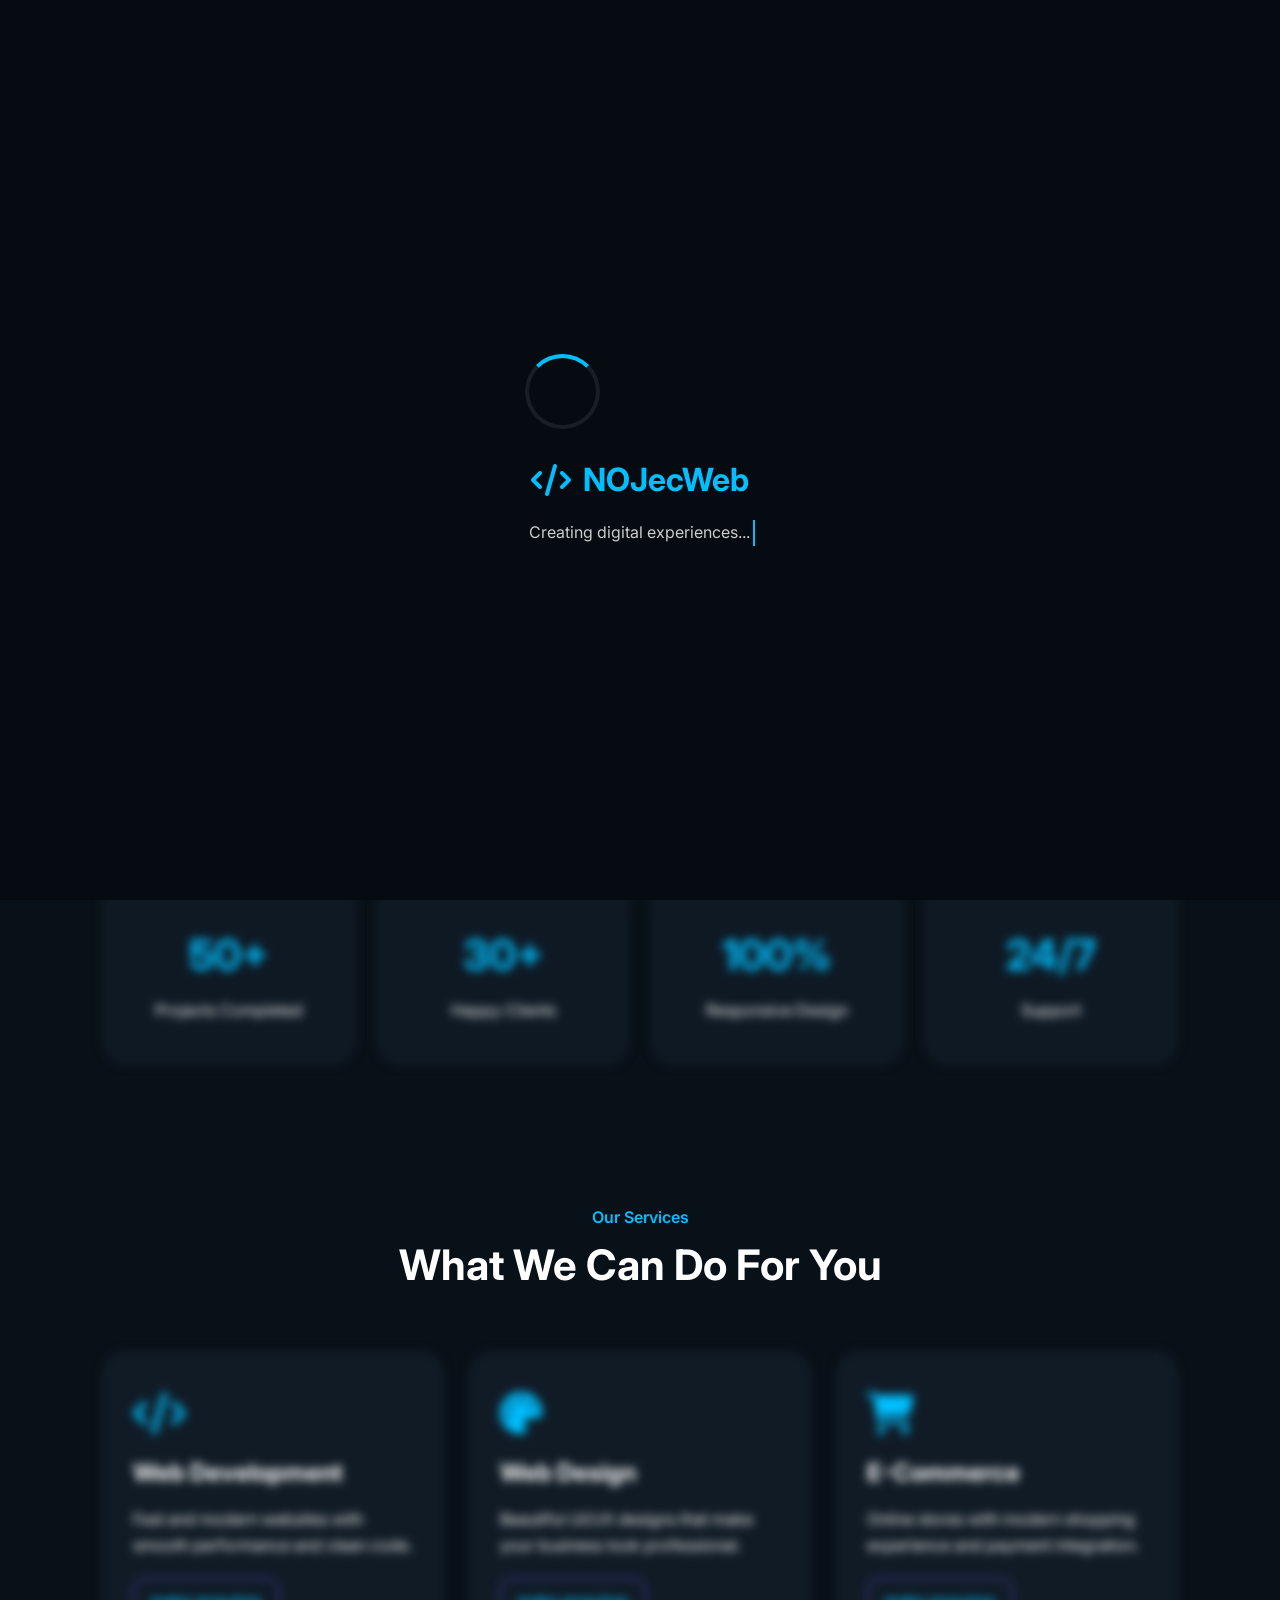
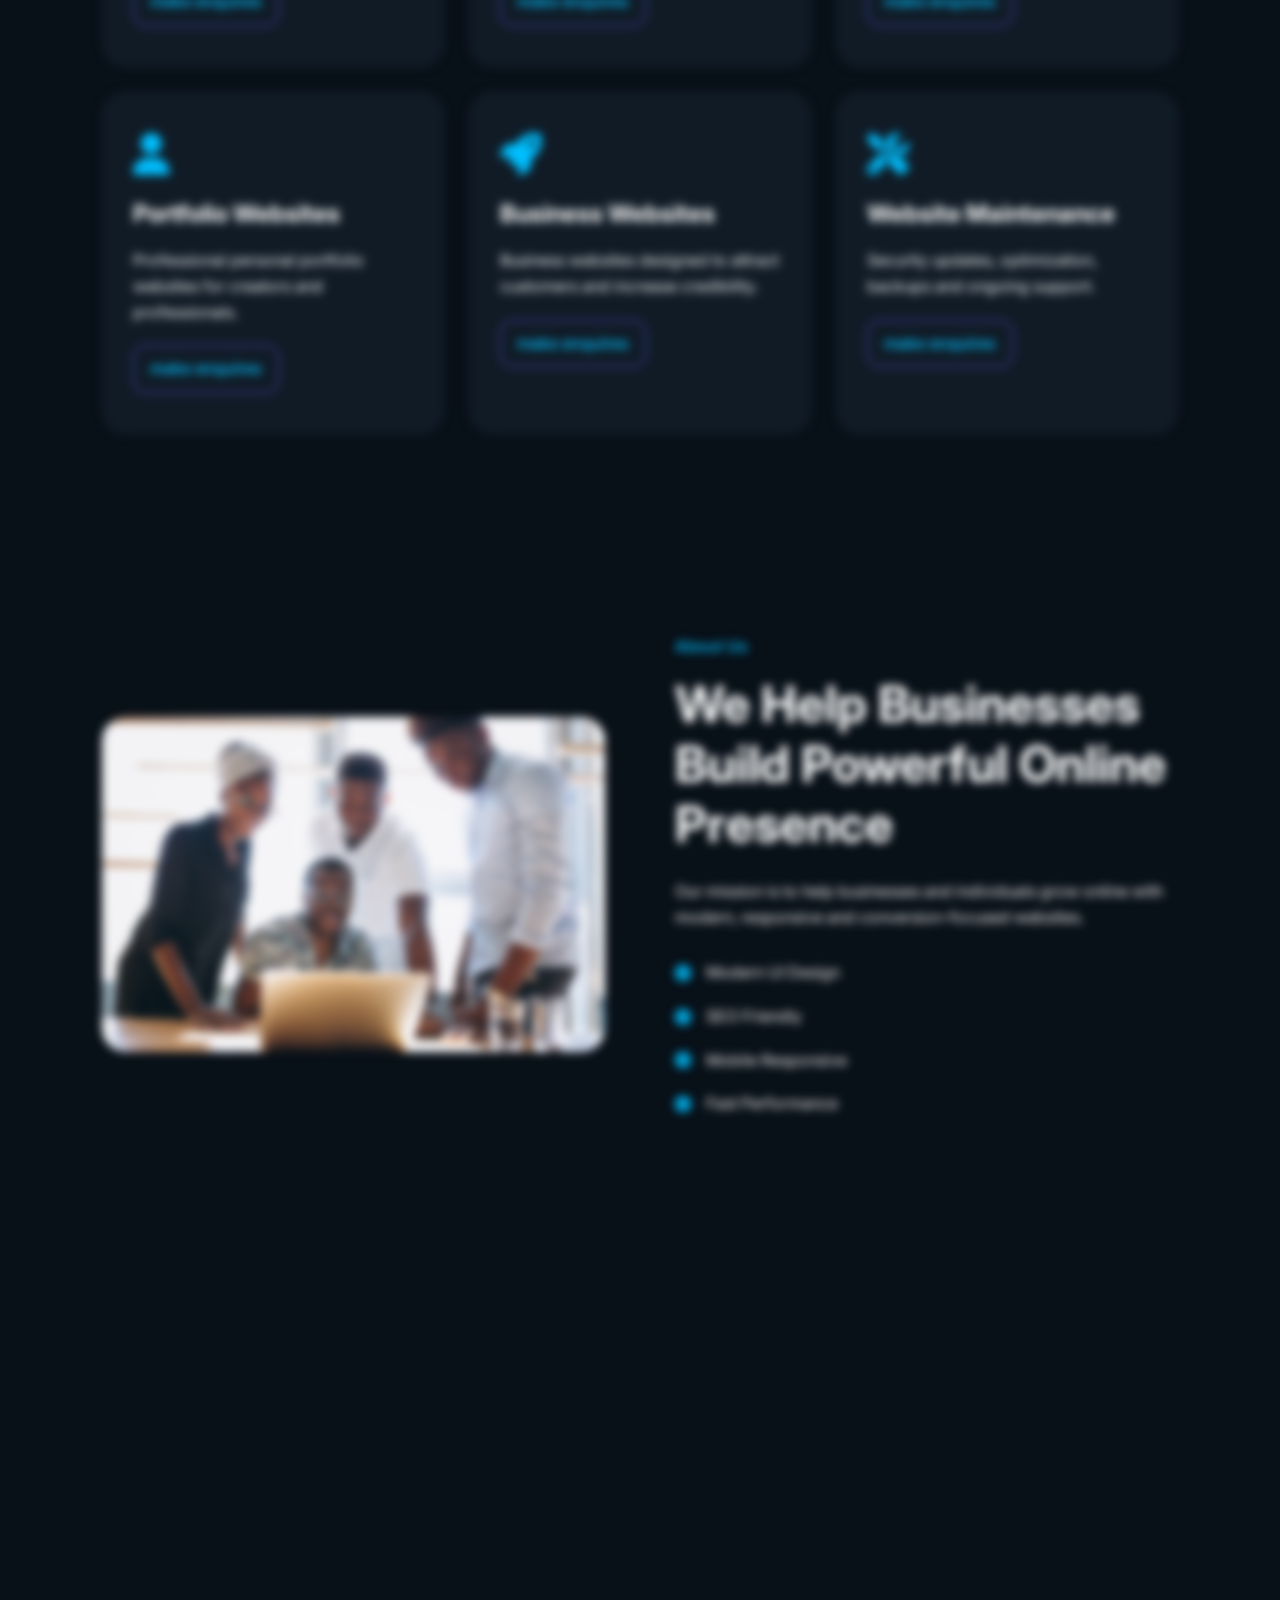
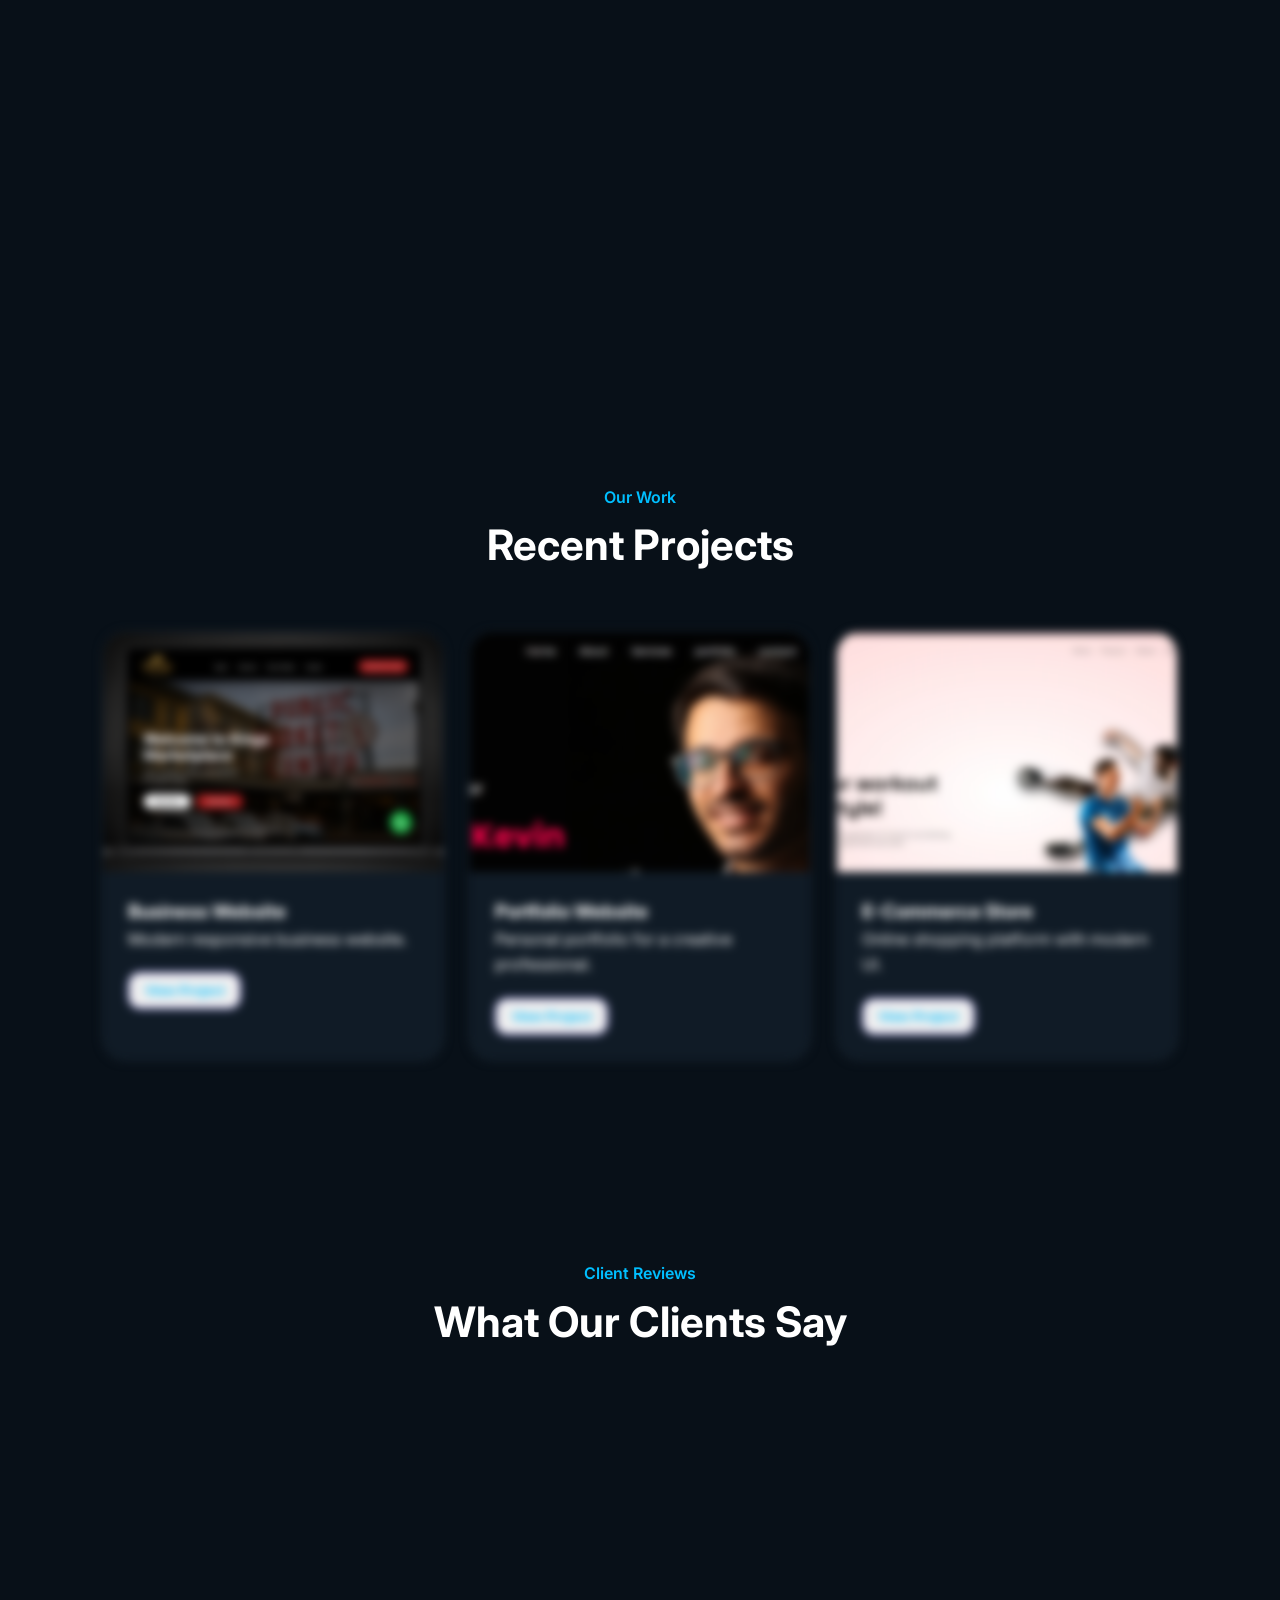
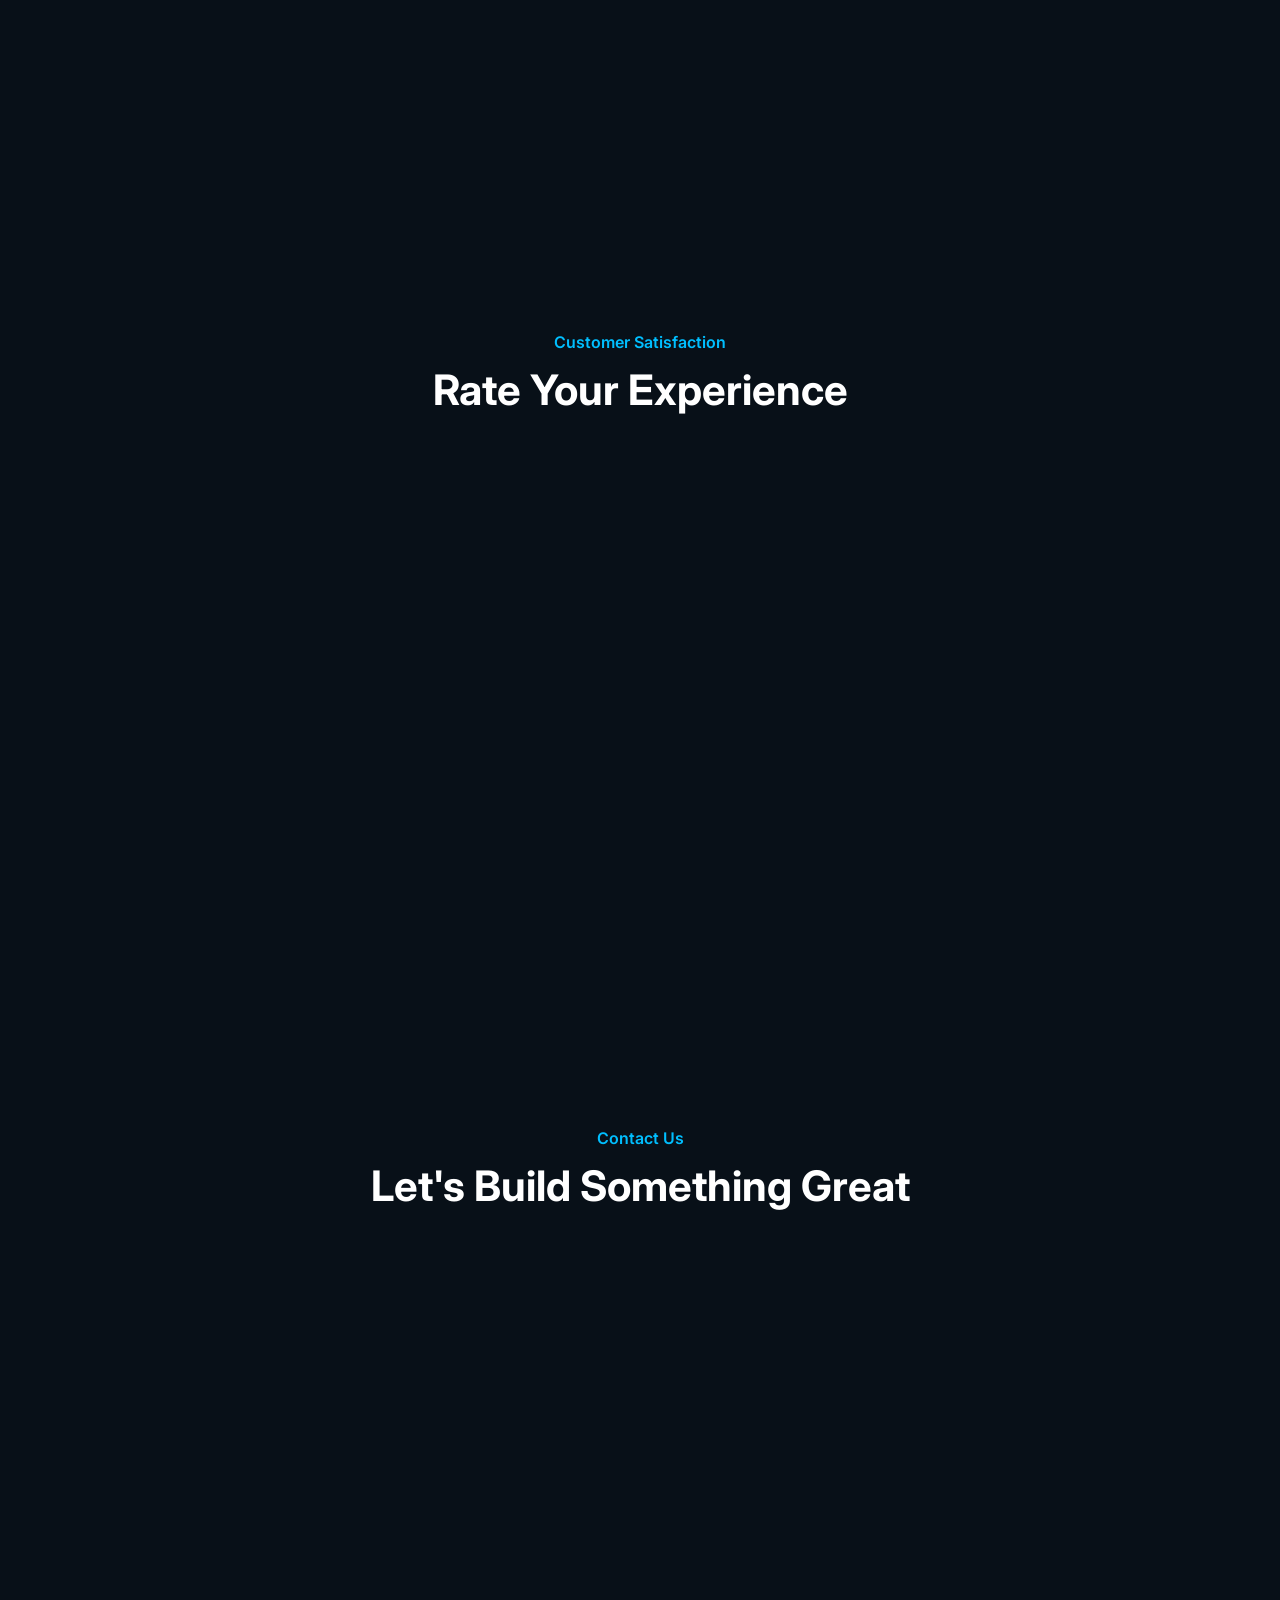
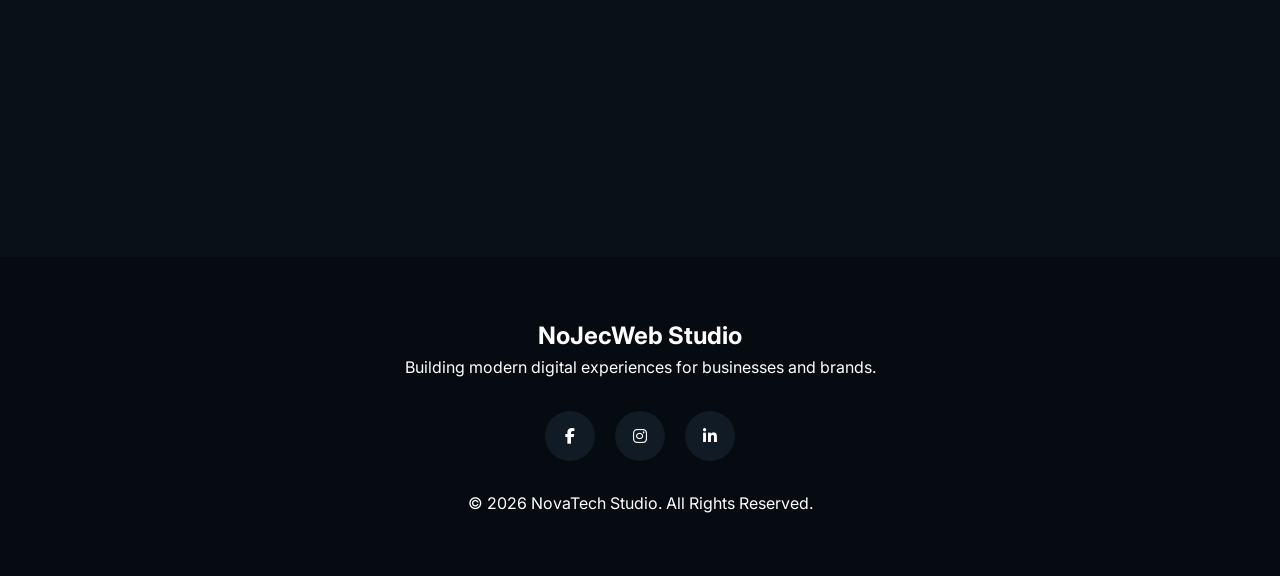
==== index.html @ f1199fd4 "Initial portfolio website" ====
<!DOCTYPE html>
<html lang="en">

<head>
  <meta charset="UTF-8" />
  <meta name="viewport" content="width=device-width, initial-scale=1.0" />

  <title>NojecWeb Studio</title>

  <!-- Google Font -->
  <link rel="preconnect" href="https://fonts.googleapis.com">

  <link href="https://fonts.googleapis.com/css2?family=Inter:wght@300;400;500;600;700;800&display=swap"
    rel="stylesheet">

  <!-- Font Awesome -->
  <link rel="stylesheet" href="https://cdnjs.cloudflare.com/ajax/libs/font-awesome/6.5.2/css/all.min.css" />

  <link rel="stylesheet" href="style.css" />
</head>

<body>
  <div class="cursor-glow"></div>

  <!-- ================= LOADING SCREEN ================= -->
  <!-- ================= LOADING SCREEN ================= -->

  <div id="preloader">

    <div class="loader-content">

      <div class="spinner"></div>

      <h2 class="loader-logo">
        <i class="fa-solid fa-code"></i>
        NOJecWeb
      </h2>

      <p class="typing-text">
        Creating digital experiences...
      </p>

    </div>

  </div>

  <!-- ================= NAVBAR ================= -->

  <header class="header">

    <nav class="navbar">

      <div class="logo">
        NOJec<span>Web</span>
      </div>

      <ul class="nav-links" id="navLinks">

        <li><a href="#home">Home</a></li>

        <li><a href="#services">Services</a></li>

        <li><a href="#about">About</a></li>

        <li><a href="#projects">Projects</a></li>

        <li><a href="#contact">Contact</a></li>

      </ul>

      <div class="menu-btn" id="menuBtn">
        <i class="fa-solid fa-bars"></i>
      </div>

    </nav>

  </header>

  <!-- ================= HERO ================= -->

  <section class="hero" id="home">

    <div class="hero-content">

      <div class="hero-text">

        <p class="small-text">
          Modern Web Development Agency
        </p>

        <h1>
          We Build Modern Websites
          That Grow Businesses
        </h1>

        <p class="hero-description">

          We create professional websites for
          businesses, startups, brands and individuals
          that want to stand out online and convert
          visitors into paying clients.

        </p>

        <div class="hero-buttons">

          <a href="#projects" class="btn primary-btn">

            View Projects

          </a>

          <a href="#contact" class="btn secondary-btn">

            Get Started

          </a>

        </div>

      </div>

    </div>

    <!-- Glow Effects -->

    <div class="glow glow1"></div>

    <div class="glow glow2"></div>

  </section>

  <!-- ================= STATS ================= -->
  <!-- ================= STATS ================= -->

  <section class="stats">

    <div class="stat-card">

      <h2 class="counter" data-target="50">
        0
      </h2>

      <p>Projects Completed</p>

    </div>

    <div class="stat-card">

      <h2 class="counter" data-target="30">
        0
      </h2>

      <p>Happy Clients</p>

    </div>

    <div class="stat-card">

      <h2 class="counter" data-target="100">
        0
      </h2>

      <p>Responsive Design</p>

    </div>

    <div class="stat-card">

      <h2 class="counter" data-target="24">
        0
      </h2>

      <p>Support</p>

    </div>

  </section>

  <!-- ================= SERVICES ================= -->

  <section class="services section" id="services">

    <div class="section-title">

      <p>Our Services</p>

      <h2>
        What We Can Do For You
      </h2>

    </div>

    <div class="services-grid">

      <div class="service-card">

        <i class="fa-solid fa-code"></i>

        <h3>Web Development</h3>

        <p>
          Fast and modern websites with
          smooth performance and clean code.
        </p>
        <a href="https://wa.me/2349033035249" class="project-btn" target="_blank">
          make enquires
        </a>

      </div>

      <div class="service-card">

        <i class="fa-solid fa-palette"></i>

        <h3>Web Design</h3>

        <p>
          Beautiful UI/UX designs that make
          your business look professional.
        </p>

        <a href="https://wa.me/2349033035249" class="project-btn" target="_blank">
          make enquires
        </a>

      </div>

      <div class="service-card">

        <i class="fa-solid fa-cart-shopping"></i>

        <h3>E-Commerce</h3>

        <p>
          Online stores with modern shopping
          experience and payment integration.
        </p>
        <a href="https://wa.me/2349033035249" class="project-btn" target="_blank">
          make enquires
        </a>

      </div>

      <div class="service-card">

        <i class="fa-solid fa-user"></i>

        <h3>Portfolio Websites</h3>

        <p>
          Professional personal portfolio websites
          for creators and professionals.
        </p>

        <a href="https://wa.me/2349033035249" class="project-btn" target="_blank">
          make enquires
        </a>

      </div>

      <div class="service-card">

        <i class="fa-solid fa-rocket"></i>

        <h3>Business Websites</h3>

        <p>
          Business websites designed to attract
          customers and increase credibility.
        </p>

        <a href="https://wa.me/2349033035249" class="project-btn" target="_blank">
          make enquires
        </a>

      </div>

      <div class="service-card">

        <i class="fa-solid fa-screwdriver-wrench"></i>

        <h3>Website Maintenance</h3>

        <p>
          Security updates, optimization,
          backups and ongoing support.
        </p>

        <a href="https://wa.me/2349033035249" class="project-btn" target="_blank">
          make enquires
        </a>

      </div>

    </div>

  </section>

  <!-- ================= ABOUT ================= -->

  <section class="about section" id="about">

    <div class="about-image">

      <img src="images/about.jpg">

    </div>

    <div class="about-content">

      <p class="section-subtitle">
        About Us
      </p>

      <h2>
        We Help Businesses Build
        Powerful Online Presence
      </h2>

      <p>

        Our mission is to help businesses and
        individuals grow online with modern,
        responsive and conversion-focused websites.

      </p>

      <div class="about-features">

        <div class="feature">

          <i class="fa-solid fa-circle-check"></i>

          <span>Modern UI Design</span>

        </div>

        <div class="feature">

          <i class="fa-solid fa-circle-check"></i>

          <span>SEO Friendly</span>

        </div>

        <div class="feature">

          <i class="fa-solid fa-circle-check"></i>

          <span>Mobile Responsive</span>

        </div>

        <div class="feature">

          <i class="fa-solid fa-circle-check"></i>

          <span>Fast Performance</span>

        </div>

      </div>

    </div>

  </section>

  <!-- ================= CEO SECTION ================= -->

  <section class="ceo section">

    <div class="ceo-container">

      <div class="ceo-image">

        <img src="images/ceo.png">

      </div>

      <div class="ceo-content">

        <p class="section-subtitle">
          Meet The CEO
        </p>

        <h2>
          The Vision Behind NoJecWeb
        </h2>

        <p class="ceo-text">

          At NoJecWeb, our mission is to help businesses,
          startups and personal brands build strong digital
          presence through modern and high-performing websites.

        </p>

        <p class="ceo-text">

          Our CEO believes that every business deserves
          a professional online presence that builds trust,
          attracts clients and creates long-term growth.

        </p>

        <div class="ceo-info">

          <h3>Henry Chinonso</h3>

          <span>
            Founder & CEO of NoJecWeb
          </span>

        </div>

      </div>

    </div>

  </section>

  <!-- ================= PROJECTS ================= -->

  <section class="projects section" id="projects">

    <div class="section-title">

      <p>Our Work</p>

      <h2>Recent Projects</h2>

    </div>

    <div class="projects-grid">

      <div class="project-card">

        <img src="images/business.png">

        <div class="project-content">

          <h3>Business Website</h3>

          <p>
            Modern responsive business website.
          </p>

          <button class="project-btn" data-title="Business Website" data-image="images/business.png"
            data-description="A modern responsive business website designed to increase online visibility and convert visitors into customers."
            data-tech="HTML, CSS, JavaScript">
            View Project
          </button>

        </div>

      </div>

      <div class="project-card">

        <img src="images/portfolio.jpeg">

        <div class="project-content">

          <h3>Portfolio Website</h3>

          <p>
            Personal portfolio for a creative professional.
          </p>

          <button class="project-btn" data-title="Portfolio Website"
            data-image="https://images.unsplash.com/photo-1559028012-481c04fa702d?q=80&w=1200&auto=format&fit=crop"
            data-description="A modern personal portfolio website created for professionals and creatives to showcase their work beautifully."
            data-tech="HTML, CSS, Responsive Design">
            View Project
          </button>

        </div>

      </div>

      <div class="project-card">

        <img src="images/eccomerce.png">

        <div class="project-content">

          <h3>E-Commerce Store</h3>

          <p>
            Online shopping platform with modern UI.
          </p>

          <button class="project-btn" data-title="E-Commerce Store" data-image="images/eccomerce2.png"
            data-description="A sleek e-commerce shopping platform with modern UI and smooth customer experience."
            data-tech="HTML, CSS, JavaScript">
            View Project
          </button>

        </div>

      </div>

    </div>

  </section>


  <!-- ================= TESTIMONIALS ================= -->

  <section class="testimonials section">

    <div class="section-title">

      <p>Client Reviews</p>

      <h2>
        What Our Clients Say
      </h2>

    </div>

    <div class="testimonials-grid">

      <!-- TESTIMONIAL 1 -->

      <div class="testimonial-card">

        <div class="stars">

          <i class="fa-solid fa-star"></i>
          <i class="fa-solid fa-star"></i>
          <i class="fa-solid fa-star"></i>
          <i class="fa-solid fa-star"></i>
          <i class="fa-solid fa-star"></i>

        </div>

        <p class="testimonial-text">

          JeckoWeb completely transformed our business
          online presence. The website looks modern,
          professional and helped us attract more clients.

        </p>

        <div class="testimonial-user">

          <img src="images/sarah.jpg">

          <div>

            <h4>Sarah mbah</h4>

            <span>Business Owner</span>

          </div>

        </div>

      </div>

      <!-- TESTIMONIAL 2 -->

      <div class="testimonial-card">

        <div class="stars">

          <i class="fa-solid fa-star"></i>
          <i class="fa-solid fa-star"></i>
          <i class="fa-solid fa-star"></i>
          <i class="fa-solid fa-star"></i>
          <i class="fa-solid fa-star"></i>

        </div>

        <p class="testimonial-text">

          Their attention to detail and professionalism
          was outstanding. The website exceeded our expectations.

        </p>

        <div class="testimonial-user">

          <img src="images/micheal.png">

          <div>

            <h4>Michael David</h4>

            <span>Startup Founder</span>

          </div>

        </div>

      </div>

      <!-- TESTIMONIAL 3 -->

      <div class="testimonial-card">

        <div class="stars">

          <i class="fa-solid fa-star"></i>
          <i class="fa-solid fa-star"></i>
          <i class="fa-solid fa-star"></i>
          <i class="fa-solid fa-star"></i>
          <i class="fa-solid fa-star"></i>

        </div>

        <p class="testimonial-text">

          Fast delivery, clean design and smooth user experience.
          I highly recommend Novatect for modern website projects.

        </p>

        <div class="testimonial-user">

          <img src="images/chioma.png">

          <div>

            <h4>Chioma ofor</h4>

            <span>Creative Director</span>

          </div>

        </div>

      </div>

    </div>

  </section>



  <!-- ================= RATE US ================= -->

  <section class="rate-us section">

    <div class="section-title">

      <p>Customer Satisfaction</p>

      <h2>Rate Your Experience</h2>

    </div>

    <div class="rate-container">

      <div class="rate-card">

        <h3>
          How Was Your Experience With NoJecWeb?
        </h3>

        <p>
          Your feedback helps us improve and deliver
          even better digital experiences.
        </p>

        <div class="stars-rating">

          <i class="fa-solid fa-star"></i>
          <i class="fa-solid fa-star"></i>
          <i class="fa-solid fa-star"></i>
          <i class="fa-solid fa-star"></i>
          <i class="fa-solid fa-star"></i>

        </div>

        <textarea placeholder="Leave your feedback..." rows="5"></textarea>

        <button class="btn primary-btn submit-rating">
          Submit Review
        </button>

      </div>

    </div>

  </section>

  <!-- ================= CONTACT ================= -->

  <section class="contact section" id="contact">

    <div class="section-title">

      <p>Contact Us</p>

      <h2>
        Let's Build Something Great
      </h2>

    </div>

    <div class="contact-container">

      <div class="contact-info">

        <h3>Get In Touch</h3>

        <p>

          Ready to grow your business online?
          Contact us today and let's discuss your project.

        </p>

        <div class="info-box">

          <i class="fa-solid fa-envelope"></i>

          <span>youremail@gmail.com</span>

        </div>

        <div class="info-box">

          <i class="fa-solid fa-phone"></i>

          <span>+234 9033 03 5249</span>

        </div>

      </div>

      <form id="contactForm" class="contact-form" action="https://formspree.io/f/xgoqyvpd" method="POST">

        <input type="text" name="name" placeholder="Your Name" required>

        <input type="email" name="email" placeholder="Email Address" required>

        <input type="text" name="business" placeholder="Business Name">

        <textarea rows="6" name="message" placeholder="Tell us about your project" required></textarea>

        <button type="submit" class="btn primary-btn">
          Send Message
        </button>

      </form>

    </div>

  </section>

  <!-- ================= FOOTER ================= -->

  <footer class="footer">

    <h2>NoJecWeb Studio</h2>

    <p>
      Building modern digital experiences
      for businesses and brands.
    </p>

    <div class="socials">

      <a href="#">
        <i class="fa-brands fa-facebook-f"></i>
      </a>

      <a href="#">
        <i class="fa-brands fa-instagram"></i>
      </a>

      <a href="#">
        <i class="fa-brands fa-linkedin-in"></i>
      </a>

    </div>

    <p class="copyright">

      © 2026 NoJecWeb Studio.
      All Rights Reserved.

    </p>

  </footer>

  <!-- ================= WHATSAPP ================= -->

  <a href="https://wa.me/2349033035249" class="whatsapp-float" target="_blank">

    <i class="fa-brands fa-whatsapp"></i>

  </a>


  <!-- ================= PROJECT MODAL ================= -->

  <div class="project-modal" id="projectModal">

    <div class="modal-content">

      <span class="close-modal" id="closeModal">
        &times;
      </span>

      <img src="" alt="" id="modalImage">

      <div class="modal-text">

        <h2 id="modalTitle"></h2>

        <p id="modalDescription"></p>

        <div class="modal-tech">

          <strong>Technologies:</strong>

          <span id="modalTech"></span>

        </div>

        <a href="#contact" class="btn primary-btn">
          Start Similar Project
        </a>

      </div>

    </div>

  </div>
  <script src="script.js"></script>

  <script src="https://cdn.emailjs.com/dist/email.min.js"></script>
  <script>
    (function () {
      emailjs.init("YOUR_PUBLIC_KEY");
    })();
  </script>

</body>

</html>
---- style.css ----
/* ================= GLOBAL ================= */

* {
  margin: 0;
  padding: 0;
  box-sizing: border-box;
}

html {
  scroll-behavior: smooth;
}

body {
  font-family: 'Inter', sans-serif;
  background: #081018;
  color: white;
  line-height: 1.6;
  overflow-x: hidden;
}

img {
  width: 100%;
  display: block;
}

a {
  text-decoration: none;
}

.section {
  padding: 100px 8%;
}

.section-title {
  text-align: center;
  margin-bottom: 60px;
}

.section-title p {
  color: #00bfff;
  margin-bottom: 10px;
  font-weight: 600;
}

.section-title h2 {
  font-size: 42px;
  line-height: 1.2;
}

/* ================= NAVBAR ================= */

.header {
  position: fixed;
  width: 100%;
  top: 0;
  left: 0;
  z-index: 1000;

  backdrop-filter: blur(14px);

  background: rgba(0, 0, 0, 0.2);

  border-bottom:
    1px solid rgba(255, 255, 255, 0.05);

  transition: 0.4s ease;
}

.navbar {
  display: flex;
  justify-content: space-between;
  align-items: center;
  padding: 20px 8%;
}

.logo {
  font-size: 30px;
  font-weight: 800;
}

.logo span {
  color: #00bfff;
}

.nav-links {
  display: flex;
  gap: 35px;
  list-style: none;
}

.nav-links a {
  color: white;
  transition: 0.3s;
  font-weight: 500;
}

.nav-links a:hover,
.nav-links a.active {
  color: #00bfff;
}

.menu-btn {
  display: none;
  font-size: 24px;
  cursor: pointer;
}

/* ================= HERO ================= */

.hero {
  min-height: 100vh;
  display: flex;
  align-items: center;
  position: relative;
  overflow: hidden;
  padding: 120px 8%;

  background:
    linear-gradient(rgba(0, 0, 0, 0.75),
      rgba(0, 0, 0, 0.85)),

    url("https://images.unsplash.com/photo-1518770660439-4636190af475?q=80&w=1974&auto=format&fit=crop");

  background-size: cover;
  background-position: center;
  background-repeat: no-repeat;
}

.hero-content {
  max-width: 750px;
  position: relative;
  z-index: 5;
}

.small-text {
  color: #00bfff;
  margin-bottom: 20px;
  font-weight: 600;
  letter-spacing: 1px;
}

.hero-text h1 {
  font-size: 72px;
  line-height: 1.05;
  margin-bottom: 25px;
  font-weight: 800;

  background:
    linear-gradient(to right,
      #ffffff,
      #00bfff);

  -webkit-background-clip: text;
  -webkit-text-fill-color: transparent;
}

.hero-description {
  color: #d5d5d5;
  margin-bottom: 35px;
  font-size: 18px;
  max-width: 650px;
}

.hero-buttons {
  display: flex;
  gap: 20px;
  flex-wrap: wrap;
}

.btn {
  padding: 16px 34px;
  border-radius: 50px;
  font-weight: 600;
  transition: 0.4s;
  display: inline-block;
}

.primary-btn {
  background: #00bfff;
  color: white;
}

.primary-btn:hover {
  transform: translateY(-5px);

  box-shadow:
    0 15px 35px rgba(0, 191, 255, 0.3);
}

.secondary-btn {
  border:
    1px solid rgba(255, 255, 255, 0.2);

  color: white;

  backdrop-filter: blur(10px);
}

.secondary-btn:hover {
  background: #00bfff;
  border-color: #00bfff;
}

/* ================= GLOW EFFECTS ================= */

.glow {
  position: absolute;
  border-radius: 50%;
  filter: blur(100px);
}

.glow1 {
  width: 300px;
  height: 300px;
  background: #00bfff;
  top: -100px;
  right: -100px;
  opacity: 0.25;
}

.glow2 {
  width: 250px;
  height: 250px;
  background: #6a5cff;
  bottom: -100px;
  left: -50px;
  opacity: 0.2;
}

/* ================= STATS ================= */

.stats {
  display: grid;
  grid-template-columns: repeat(4, 1fr);
  gap: 20px;
  padding: 40px 8%;
  margin-top: -60px;
  position: relative;
  z-index: 10;
}

.stat-card {
  background: rgba(16, 27, 38, 0.9);

  backdrop-filter: blur(10px);

  padding: 40px;

  border-radius: 24px;

  text-align: center;

  border:
    1px solid rgba(255, 255, 255, 0.05);

  transition: 0.4s;
}

.stat-card:hover {
  transform: translateY(-10px);
}

.stat-card h2 {
  color: #00bfff;
  font-size: 42px;
  margin-bottom: 10px;
}

/* ================= SERVICES ================= */

.services-grid {
  display: grid;
  grid-template-columns:
    repeat(auto-fit, minmax(260px, 1fr));

  gap: 25px;
}

.service-card {
  background: #101b26;

  padding: 40px 30px;

  border-radius: 24px;

  transition: 0.4s;

  border:
    1px solid rgba(255, 255, 255, 0.05);
}

.service-card:hover {
  transform: translateY(-10px);

  border-color: #00bfff;

  box-shadow:
    0 10px 40px rgba(0, 191, 255, 0.15);
}

.service-card i {
  font-size: 42px;
  color: #00bfff;
  margin-bottom: 20px;
}

.service-card h3 {
  margin-bottom: 15px;
  font-size: 24px;
}

/* ================= ABOUT ================= */

.about {
  display: grid;
  grid-template-columns: 1fr 1fr;
  gap: 70px;
  align-items: center;
}

.about-image img {
  border-radius: 24px;
}

.section-subtitle {
  color: #00bfff;
  margin-bottom: 15px;
  font-weight: 600;
}

.about-content h2 {
  font-size: 50px;
  line-height: 1.2;
  margin-bottom: 25px;
}

.about-features {
  margin-top: 30px;
}

.feature {
  display: flex;
  align-items: center;
  gap: 15px;
  margin-bottom: 18px;
}

.feature i {
  color: #00bfff;
}

/* ================= CEO SECTION ================= */

.ceo-container {
  display: grid;
  grid-template-columns: 1fr 1fr;
  gap: 70px;
  align-items: center;
}

.ceo-image img {
  border-radius: 30px;
  height: 550px;
  object-fit: cover;

  border:
    1px solid rgba(255, 255, 255, 0.08);
}

.ceo-content h2 {
  font-size: 50px;
  line-height: 1.2;
  margin-bottom: 25px;
}

.ceo-text {
  color: #cfcfcf;
  margin-bottom: 20px;
  font-size: 17px;
}

.ceo-info {
  margin-top: 35px;
}

.ceo-info h3 {
  font-size: 28px;
  margin-bottom: 8px;
}

.ceo-info span {
  color: #00bfff;
  font-weight: 600;
}

/* ================= PROJECTS ================= */

.projects-grid {
  display: grid;
  grid-template-columns:
    repeat(auto-fit, minmax(320px, 1fr));

  gap: 25px;
}

.project-card {
  background: #101b26;

  border-radius: 24px;

  overflow: hidden;

  transition: 0.4s;

  border:
    1px solid rgba(255, 255, 255, 0.05);
}

.project-card:hover {
  transform: translateY(-10px);
}

.project-card img {
  height: 240px;
  object-fit: cover;
  transition: 0.5s;
}

.project-card:hover img {
  transform: scale(1.05);
}

.project-content {
  padding: 25px;
}

.project-btn {
  display: inline-block;
  margin-top: 20px;

  color: #00bfff;
  font-weight: 600;

  border-radius: 12px;

  border: 1px solid #6a5cff;

  padding: 10px 16px;
}

/* ================= TESTIMONIALS ================= */

.testimonials-grid {
  display: grid;
  grid-template-columns:
    repeat(auto-fit, minmax(320px, 1fr));

  gap: 25px;
}

.testimonial-card {
  background: #101b26;

  padding: 35px;

  border-radius: 24px;

  border:
    1px solid rgba(255, 255, 255, 0.05);

  transition: 0.4s;
}

.testimonial-card:hover {
  transform: translateY(-10px);

  border-color: #00bfff;

  box-shadow:
    0 15px 40px rgba(0, 191, 255, 0.12);
}

.stars {
  color: #FFD700;
  margin-bottom: 20px;
}

.testimonial-text {
  color: #d5d5d5;
  margin-bottom: 30px;
  line-height: 1.8;
}

.testimonial-user {
  display: flex;
  align-items: center;
  gap: 15px;
}

.testimonial-user img {
  width: 60px;
  height: 60px;
  border-radius: 50%;
  object-fit: cover;
}

.testimonial-user span {
  color: #00bfff;
  font-size: 14px;
}

/* ================= CONTACT ================= */

.contact-container {
  display: grid;
  grid-template-columns: 1fr 1fr;
  gap: 40px;
}

.contact-info,
.contact-form {
  background: #101b26;

  padding: 40px;

  border-radius: 24px;

  border:
    1px solid rgba(255, 255, 255, 0.05);
}

.info-box {
  display: flex;
  gap: 15px;
  margin-top: 25px;
}

.info-box i {
  color: #00bfff;
}

.contact-form {
  display: flex;
  flex-direction: column;
  gap: 20px;
}

.contact-form input,
.contact-form textarea {
  padding: 16px;

  border: none;

  border-radius: 12px;

  background: #1a2733;

  color: white;

  font-family: 'Inter', sans-serif;
}

.contact-form input:focus,
.contact-form textarea:focus {
  outline: 1px solid #00bfff;
}

/* ================= RATE US ================= */

.rate-container {
  display: flex;
  justify-content: center;
}

.rate-card {
  width: 100%;
  max-width: 700px;

  background: #101b26;

  padding: 50px;

  border-radius: 24px;

  text-align: center;

  border:
    1px solid rgba(255, 255, 255, 0.05);

  transition: 0.4s;
}

.rate-card:hover {
  transform: translateY(-8px);

  border-color: #00bfff;

  box-shadow:
    0 15px 40px rgba(0, 191, 255, 0.1);
}

.stars-rating {
  display: flex;
  justify-content: center;
  gap: 12px;
  margin: 30px 0;
}

.stars-rating i {
  font-size: 34px;
  color: #444;
  cursor: pointer;
  transition: 0.3s;
}

.stars-rating i.active {
  color: #FFD700;
  transform: scale(1.15);
}

.rate-card textarea {
  width: 100%;
  background: #1a2733;
  border: none;
  border-radius: 14px;
  padding: 20px;
  color: white;
  margin-bottom: 25px;
  resize: none;
}

/* ================= PROJECT PAGE ================= */

.project-hero {
  padding: 180px 8% 100px;
  text-align: center;

  background:
    linear-gradient(rgba(0, 0, 0, 0.8),
      rgba(0, 0, 0, 0.92)),

    url("https://images.unsplash.com/photo-1498050108023-c5249f4df085?q=80&w=1974&auto=format&fit=crop");

  background-size: cover;
  background-position: center;
}

.project-hero h1 {
  font-size: 68px;
  margin-bottom: 20px;
  line-height: 1.1;

  background:
    linear-gradient(to right,
      #ffffff,
      #00bfff);

  -webkit-background-clip: text;
  -webkit-text-fill-color: transparent;
}

.project-hero p {
  color: #ccc;
  max-width: 850px;
  margin: 0 auto;
  font-size: 19px;
  line-height: 1.8;
}

.project-grid {
  display: grid;
  grid-template-columns: 1.1fr 0.9fr;
  gap: 70px;
  align-items: center;
}

.project-image img {
  border-radius: 24px;
  height: 500px;
  object-fit: cover;
}

.project-info h2 {
  font-size: 42px;
  margin-bottom: 20px;
}

.project-info p {
  color: #cfcfcf;
  margin-bottom: 20px;
  line-height: 1.8;
}

.project-info ul {
  margin: 25px 0;
  padding-left: 20px;
  color: #ccc;
}

.project-info ul li {
  margin-bottom: 14px;
  font-size: 17px;
}

.project-cta {
  margin-top: 80px;

  padding: 60px;

  background: #101b26;

  border-radius: 24px;

  text-align: center;
}

.project-cta h2 {
  margin-bottom: 15px;
  font-size: 36px;
}

.project-cta p {
  color: #bbb;
  margin-bottom: 30px;
}

/* ================= FOOTER ================= */

.footer {
  text-align: center;
  padding: 60px 8%;
  background: #050b10;
}

.socials {
  display: flex;
  justify-content: center;
  gap: 20px;
  margin: 30px 0;
}

.socials a {
  width: 50px;
  height: 50px;
  border-radius: 50%;

  background: #101b26;

  display: flex;
  justify-content: center;
  align-items: center;

  color: white;

  transition: 0.3s;
}

.socials a:hover {
  background: #00bfff;
  transform: translateY(-5px);
}

/* ================= WHATSAPP ================= */

.whatsapp-float {
  position: fixed;
  bottom: 20px;
  right: 20px;

  width: 65px;
  height: 65px;

  background: #25D366;

  border-radius: 50%;

  display: flex;
  justify-content: center;
  align-items: center;

  color: white;

  font-size: 32px;

  z-index: 1000;

  animation: pulse 2s infinite;
}

/* ================= PRELOADER ================= */

#preloader {
  position: fixed;
  top: 0;
  left: 0;

  width: 100%;
  height: 100vh;

  background: #050b10;

  display: flex;
  justify-content: center;
  align-items: center;

  z-index: 9999;
}

.loader-content {
  text-align: center;
}

.loader-logo {
  font-size: 32px;
  margin-top: 25px;
  color: #00bfff;
  display: flex;
  align-items: center;
  justify-content: center;
  gap: 12px;
}

.typing-text {
  margin-top: 15px;
  color: #ccc;
  overflow: hidden;
  white-space: nowrap;
  border-right: 2px solid #00bfff;
  width: 0;

  animation:
    typing 3s steps(30, end) forwards,
    blinkCursor 0.8s infinite;
}

.spinner {
  width: 75px;
  height: 75px;

  border: 4px solid rgba(255, 255, 255, 0.08);
  border-top: 4px solid #00bfff;

  border-radius: 50%;

  animation: spin 1s linear infinite;
}

#preloader.fade-out {
  opacity: 0;
  visibility: hidden;
  transition: 0.8s ease;
}

/* ================= ANIMATIONS ================= */

.hidden {
  opacity: 0;
  filter: blur(5px);
  transform: translateY(40px);
  transition: all 1s;
}

.show {
  opacity: 1;
  filter: blur(0);
  transform: translateY(0);
}

@keyframes spin {
  100% {
    transform: rotate(360deg);
  }
}

@keyframes typing {
  from {
    width: 0;
  }

  to {
    width: 230px;
  }
}

@keyframes blinkCursor {
  50% {
    border-color: transparent;
  }
}

@keyframes pulse {

  0% {
    box-shadow: 0 0 0 0 rgba(37, 211, 102, 0.7);
  }

  70% {
    box-shadow: 0 0 0 20px rgba(37, 211, 102, 0);
  }

  100% {
    box-shadow: 0 0 0 0 rgba(37, 211, 102, 0);
  }

}

/* ================= RESPONSIVE ================= */

@media(max-width:1100px) {

  .project-grid,
  .about,
  .contact-container,
  .ceo-container {
    grid-template-columns: 1fr;
  }

}

@media(max-width:992px) {

  .hero-text h1 {
    font-size: 58px;
  }

  .stats {
    grid-template-columns: repeat(2, 1fr);
  }

}

@media(max-width:768px) {

  .menu-btn {
    display: block;
    z-index: 1001;
  }

  .nav-links {
    position: fixed;
    top: 0;
    right: -100%;

    width: 280px;
    height: 100vh;

    background: #081018;

    flex-direction: column;
    justify-content: center;
    align-items: center;

    gap: 35px;

    transition: 0.5s ease;

    z-index: 1000;
  }

  .nav-links.active {
    right: 0;
  }

  .nav-links a {
    font-size: 20px;
  }

  .hero-text h1 {
    font-size: 44px;
  }

  .hero-description {
    font-size: 16px;
  }

  .section-title h2 {
    font-size: 34px;
  }

  .about-content h2,
  .ceo-content h2,
  .project-info h2 {
    font-size: 38px;
  }

  .stats {
    grid-template-columns: 1fr;
  }

  .project-hero {
    padding: 140px 8% 70px;
  }

  .project-hero h1 {
    font-size: 42px;
  }

  .project-hero p {
    font-size: 16px;
  }

  .project-image img {
    height: 300px;
  }

  .ceo-image img {
    height: 420px;
  }

  .rate-card {
    padding: 35px 25px;
  }

}


/* ================= PROJECT MODAL ================= */

.project-modal{
  position:fixed;
  top:0;
  left:0;

  width:100%;
  height:100vh;

  background:rgba(0,0,0,0.8);

  display:flex;
  justify-content:center;
  align-items:center;

  opacity:0;
  visibility:hidden;

  transition:0.4s ease;

  z-index:9999;

  padding:20px;
}

.project-modal.active{
  opacity:1;
  visibility:visible;
}

.modal-content{
  width:100%;
  max-width:950px;

  background:#101b26;

  border-radius:24px;

  overflow:hidden;

  position:relative;

  animation:modalPop 0.4s ease;

  display:grid;
  grid-template-columns:1fr 1fr;
}

.modal-content img{
  width:100%;
  height:100%;
  object-fit:cover;
}

.modal-text{
  padding:40px;
}

.modal-text h2{
  font-size:40px;
  margin-bottom:20px;
}

.modal-text p{
  color:#ccc;
  line-height:1.8;
  margin-bottom:25px;
}

.modal-tech{
  margin-bottom:35px;
  color:#00bfff;
}

.close-modal{
  position:absolute;
  top:20px;
  right:25px;

  font-size:40px;

  cursor:pointer;

  color:white;

  z-index:10;
}

/* ================= MODAL ANIMATION ================= */

@keyframes modalPop{

  from{
    transform:scale(0.8);
    opacity:0;
  }

  to{
    transform:scale(1);
    opacity:1;
  }

}

/* ================= RESPONSIVE ================= */

@media(max-width:768px){

  .modal-content{
    grid-template-columns:1fr;
  }

  .modal-content img{
    height:250px;
  }

  .modal-text{
    padding:30px;
  }

  .modal-text h2{
    font-size:32px;
  }

}


/* ================= CUSTOM CURSOR ================= */

.cursor-glow{
  position:fixed;

  width:250px;
  height:250px;

  border-radius:50%;

  background:
  radial-gradient(
    circle,
    rgba(0,191,255,0.18) 0%,
    rgba(0,191,255,0.08) 40%,
    transparent 70%
  );

  pointer-events:none;

  transform:
  translate(-50%,-50%);

  z-index:0;

  transition:
  transform 0.08s linear;

  mix-blend-mode:screen;
}

/* OPTIONAL */

body{
  cursor:default;
}



.service-card:hover,
.project-card:hover,
.stat-card:hover,
.testimonial-card:hover{

  transform:
  translateY(-10px)
  scale(1.02);

}
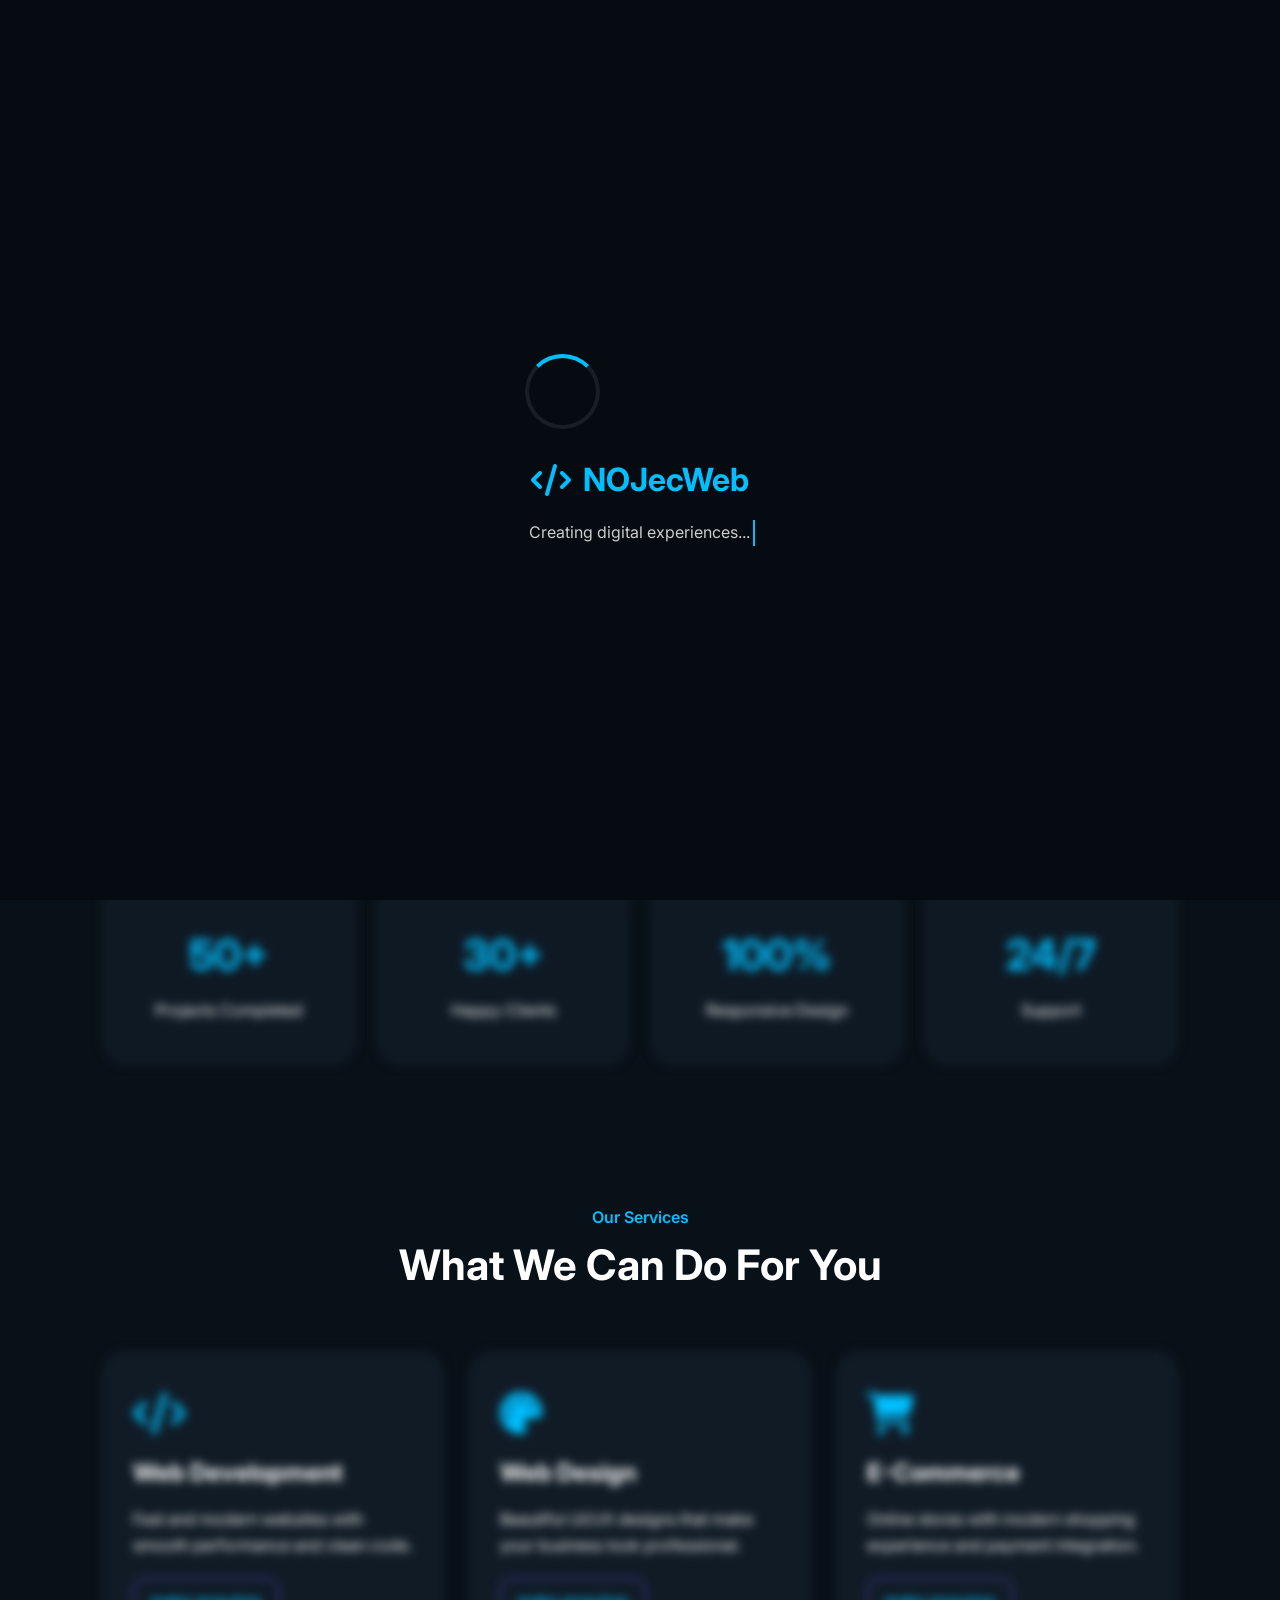
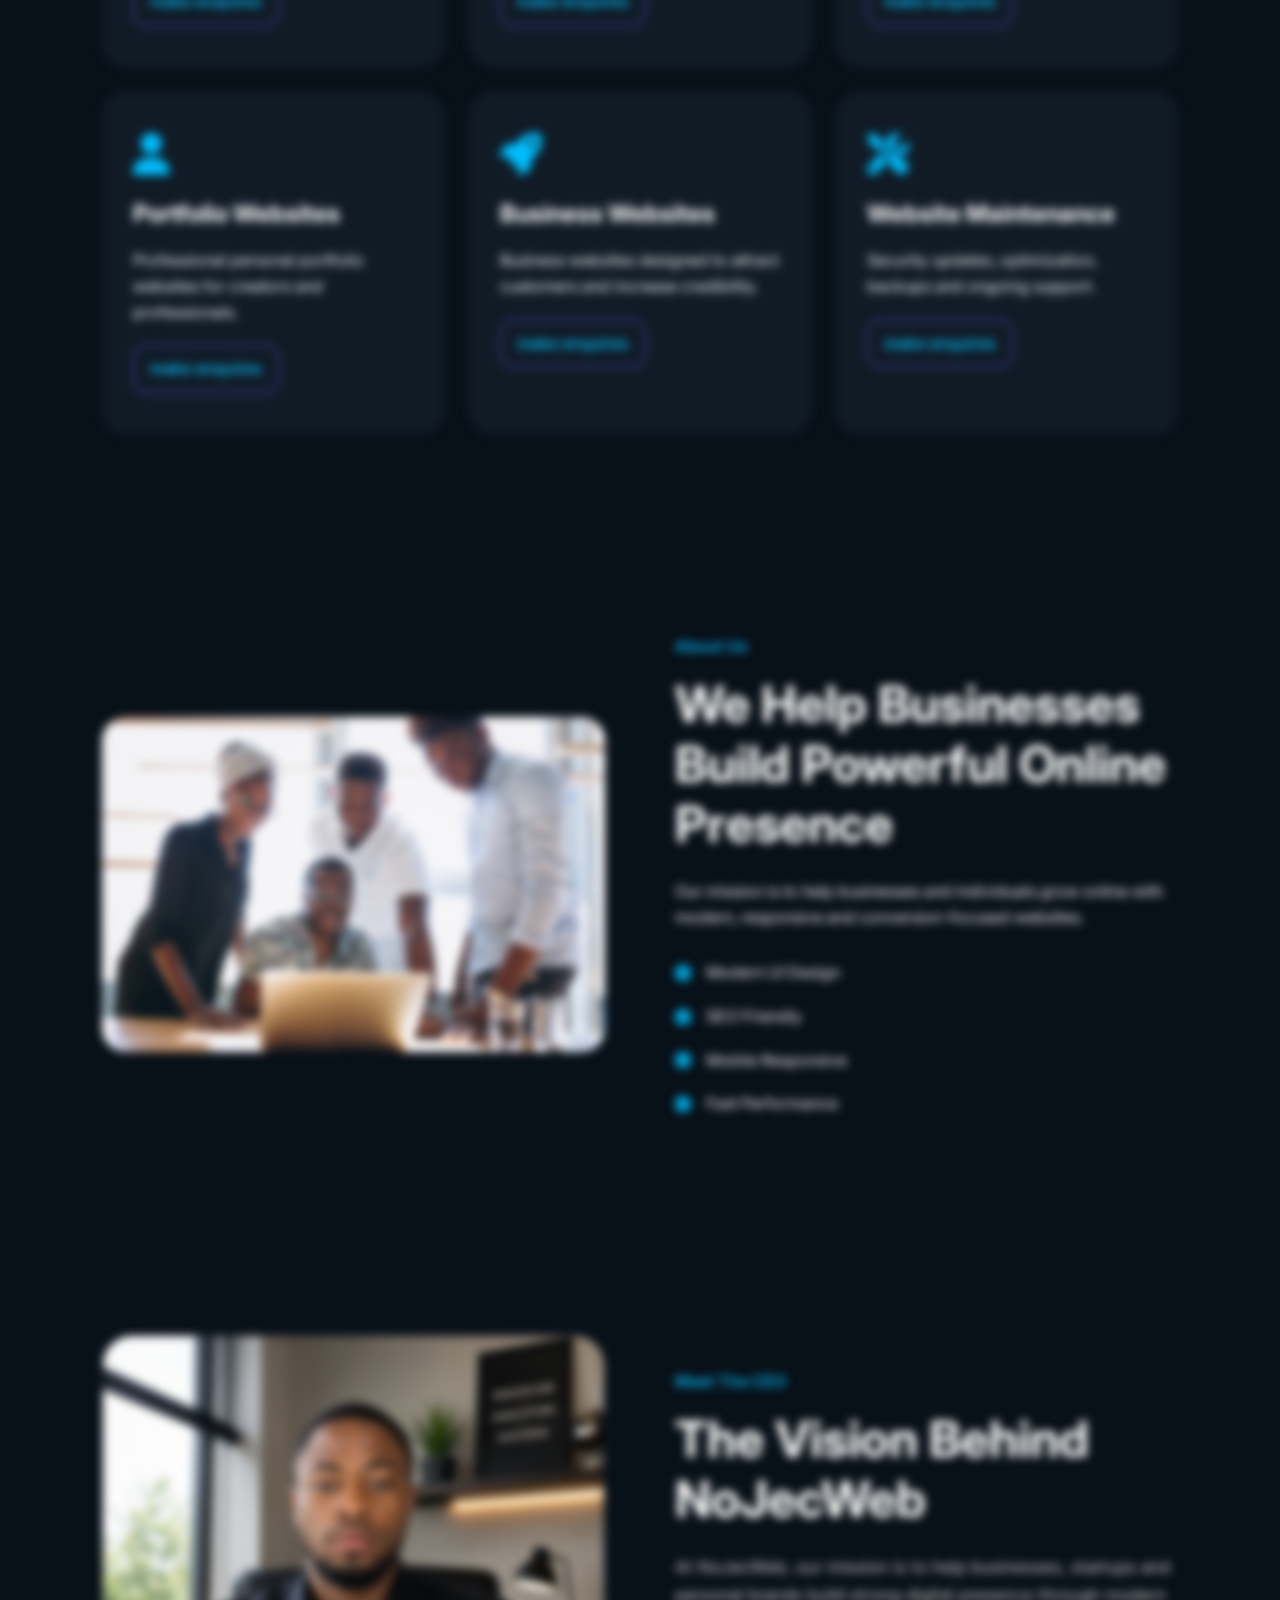
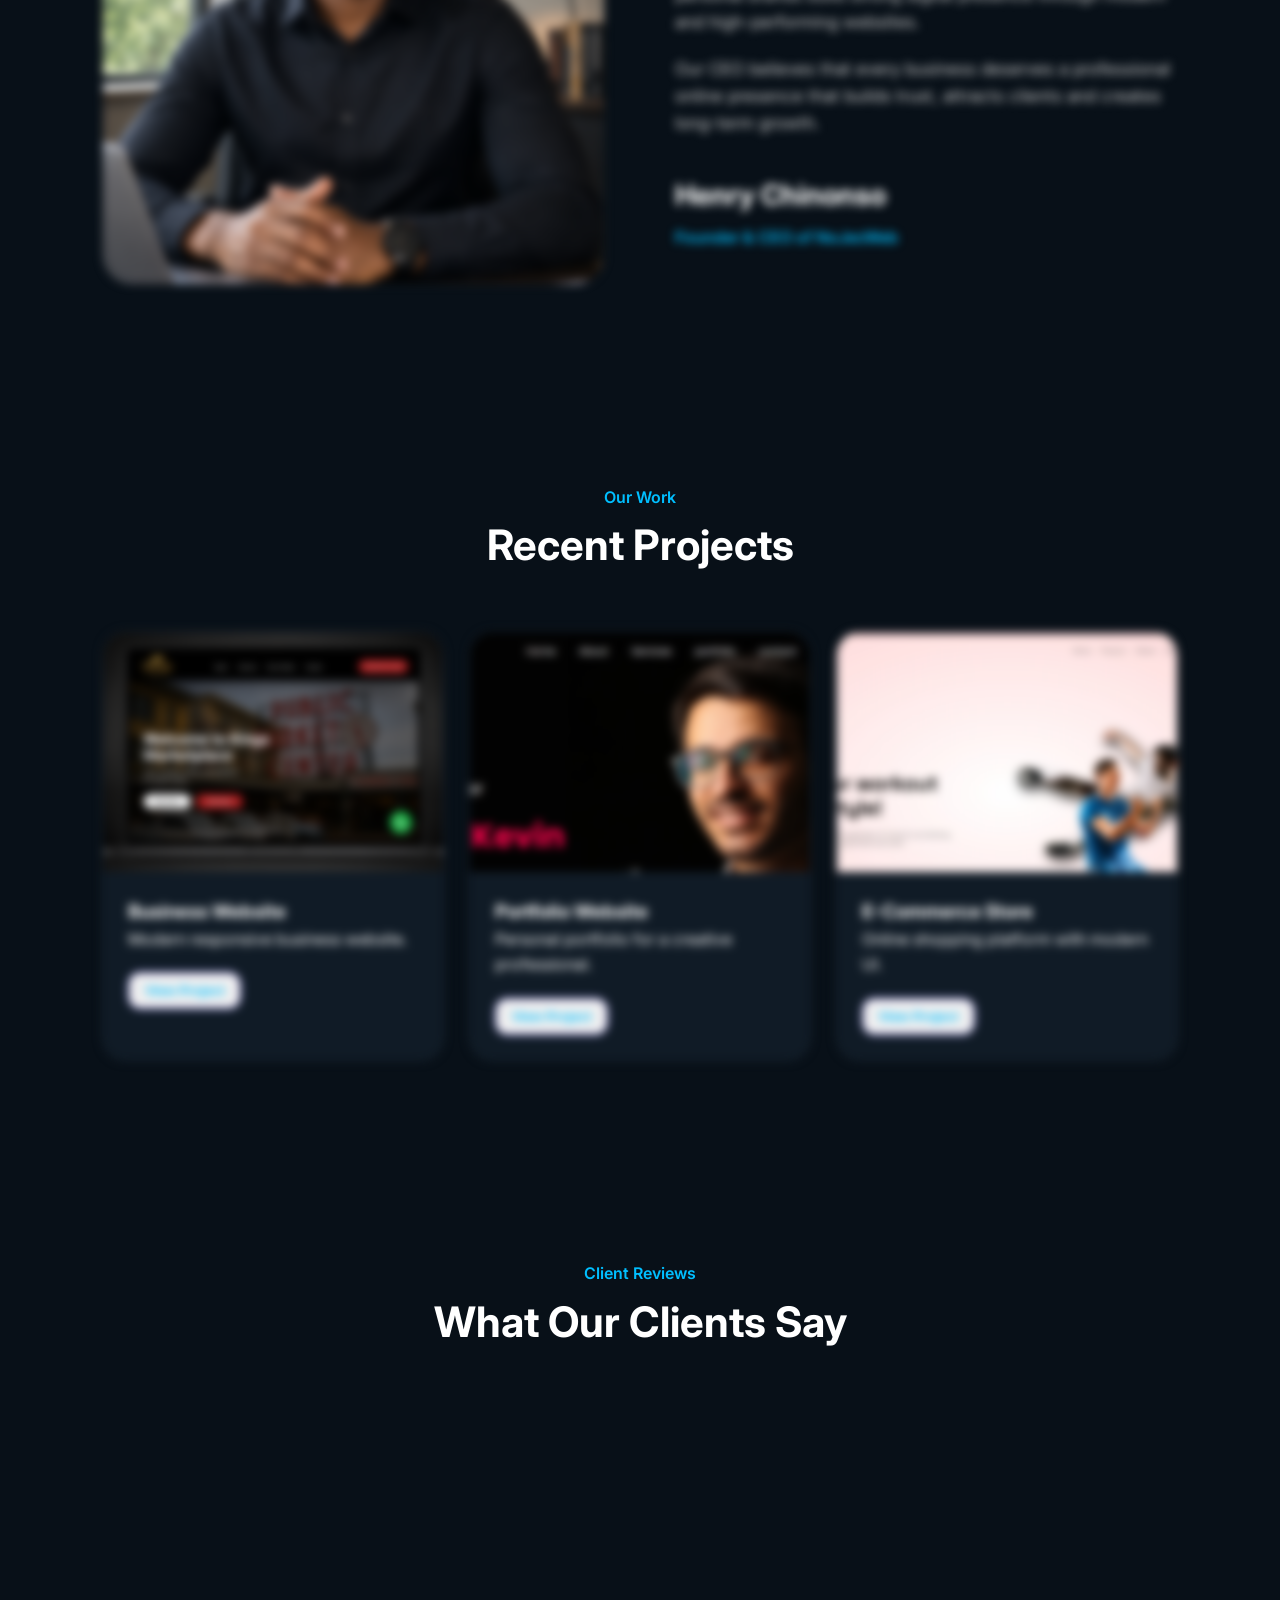
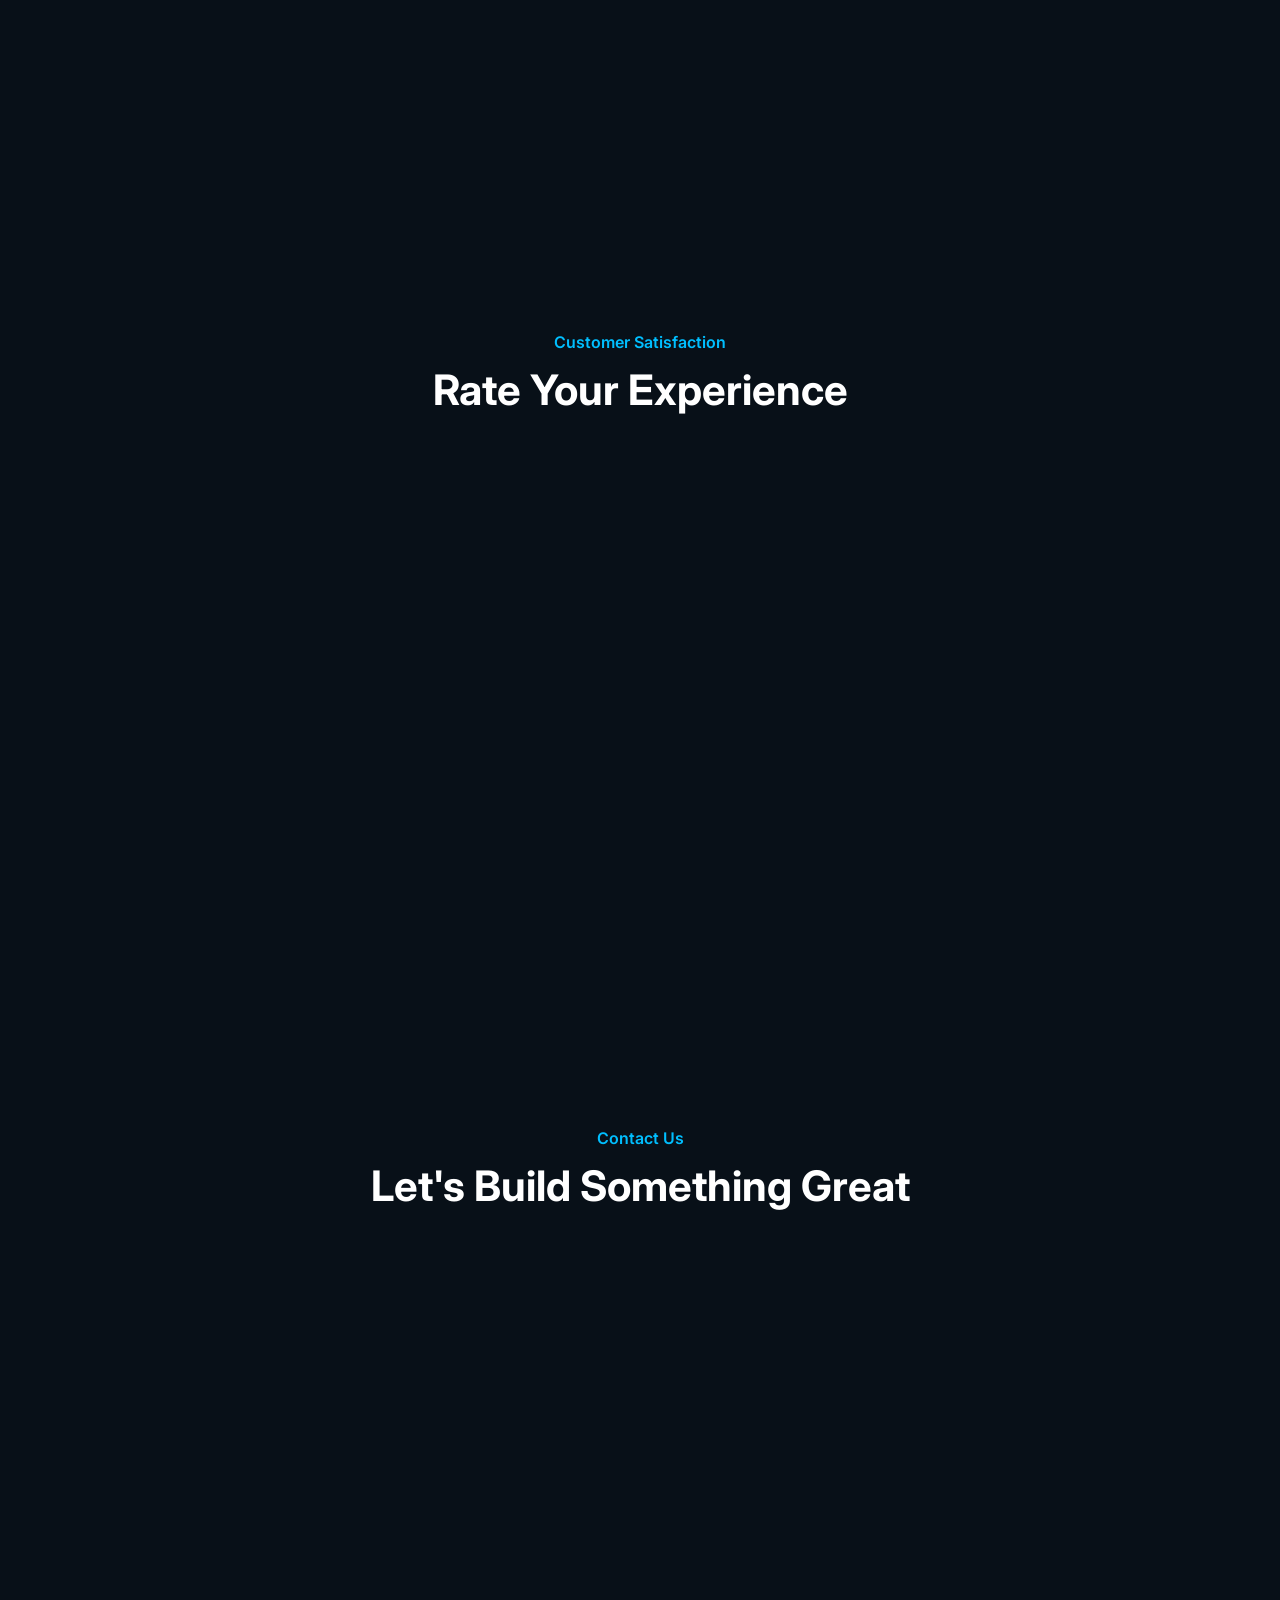
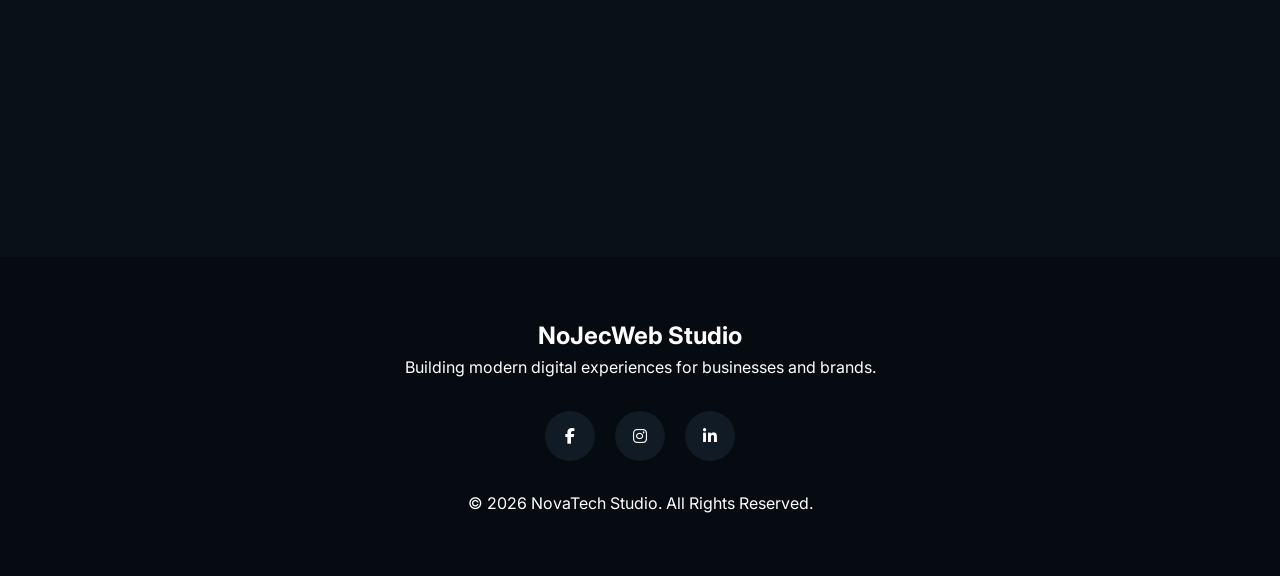
==== commit 877b37ce: "update site" ====
--- a/index.html
+++ b/index.html
@@ -2,21 +2,144 @@
 <html lang="en">
 
 <head>
+
+  <link
+rel="icon"
+type="image/x-icon"
+href="favicon.ico"
+/>
+
+<link
+rel="apple-touch-icon"
+href="apple-touch-icon.png"
+/>
+
   <meta charset="UTF-8" />
-  <meta name="viewport" content="width=device-width, initial-scale=1.0" />
-
-  <title>NojecWeb Studio</title>
-
-  <!-- Google Font -->
-  <link rel="preconnect" href="https://fonts.googleapis.com">
-
-  <link href="https://fonts.googleapis.com/css2?family=Inter:wght@300;400;500;600;700;800&display=swap"
-    rel="stylesheet">
-
-  <!-- Font Awesome -->
-  <link rel="stylesheet" href="https://cdnjs.cloudflare.com/ajax/libs/font-awesome/6.5.2/css/all.min.css" />
-
-  <link rel="stylesheet" href="style.css" />
+
+  <meta
+    name="viewport"
+    content="width=device-width, initial-scale=1.0"
+  />
+
+  <!-- PRIMARY SEO -->
+
+  <title>
+    NOJEC WEB | Modern Web Design & Development Agency
+  </title>
+
+  <meta
+    name="description"
+    content="NOJEC WEB builds modern, responsive, and professional websites for businesses, brands, startups, and individuals. We create websites that attract clients and grow businesses online."
+  />
+
+  <meta
+    name="keywords"
+    content="
+    Web Developer Nigeria,
+    Website Design,
+    Web Development,
+    Business Website,
+    Portfolio Website,
+    Ecommerce Website,
+    NOJEC WEB,
+    Modern Web Design,
+    Frontend Developer,
+    Responsive Website
+    "
+  />
+
+  <meta
+    name="author"
+    content="NOJEC WEB"
+  />
+
+  <!-- GOOGLE SEARCH -->
+
+  <meta
+    name="robots"
+    content="index, follow"
+  />
+
+  <!-- OPEN GRAPH (WHATSAPP & FACEBOOK SHARE) -->
+
+  <meta
+    property="og:title"
+    content="NOJEC WEB | Modern Web Design Agency"
+  />
+
+  <meta
+    property="og:description"
+    content="Professional websites that help businesses grow online."
+  />
+
+  <meta
+    property="og:image"
+    content="https://nojecwebb.netlify.app/preview.jpg"
+  />
+
+  <meta
+    property="og:url"
+    content="https://nojecwebb.netlify.app"
+  />
+
+  <meta
+    property="og:type"
+    content="website"
+  />
+
+  <!-- TWITTER SEO -->
+
+  <meta
+    name="twitter:card"
+    content="summary_large_image"
+  />
+
+  <meta
+    name="twitter:title"
+    content="NOJEC WEB"
+  />
+
+  <meta
+    name="twitter:description"
+    content="Modern websites for businesses and brands."
+  />
+
+  <!-- FAVICON -->
+
+  <link
+    rel="icon"
+    type="image/png"
+    href="favicon.png"
+  />
+
+  <!-- GOOGLE FONT -->
+
+  <link rel="preconnect"
+    href="https://fonts.googleapis.com">
+
+  <link rel="preconnect"
+    href="https://fonts.gstatic.com"
+    crossorigin>
+
+  <link
+    href="https://fonts.googleapis.com/css2?family=Inter:wght@300;400;500;600;700;800&display=swap"
+    rel="stylesheet"
+  />
+
+  <!-- FONT AWESOME -->
+
+  <link
+    rel="stylesheet"
+    href="https://cdnjs.cloudflare.com/ajax/libs/font-awesome/6.5.2/css/all.min.css"
+  />
+
+  <!-- CSS -->
+
+  <link
+    rel="stylesheet"
+    href="style.css"
+  />
+
 </head>
 
 <body>
@@ -80,6 +203,8 @@
 
   <section class="hero" id="home">
 
+    <div id="particles-js"></div>
+
     <div class="hero-content">
 
       <div class="hero-text">
@@ -112,7 +237,7 @@
 
           <a href="#contact" class="btn secondary-btn">
 
-            Get Started
+            Contact us
 
           </a>
 
@@ -538,7 +663,7 @@
 
         <p class="testimonial-text">
 
-          JeckoWeb completely transformed our business
+          NojecWeb completely transformed our business
           online presence. The website looks modern,
           professional and helped us attract more clients.
 
@@ -718,7 +843,7 @@
 
           <i class="fa-solid fa-envelope"></i>
 
-          <span>youremail@gmail.com</span>
+          <span>chinonsohenry126@gmail.com</span>
 
         </div>
 
@@ -765,15 +890,16 @@
 
     <div class="socials">
 
-      <a href="#">
-        <i class="fa-brands fa-facebook-f"></i>
+      <a href="https://facebook.com/" target="_blank">
+        <i class="fab fa-facebook-f"></i>
       </a>
 
-      <a href="#">
+
+      <a href="https://instagram.com/">
         <i class="fa-brands fa-instagram"></i>
       </a>
 
-      <a href="#">
+      <a href="https:/linkedin-in.com/">
         <i class="fa-brands fa-linkedin-in"></i>
       </a>
 
@@ -823,7 +949,7 @@
 
         </div>
 
-        <a href="#contact" class="btn primary-btn">
+        <a href="https://wa.me/2349033035249" target="_blank" class="btn primary-btn">
           Start Similar Project
         </a>
 
@@ -832,6 +958,8 @@
     </div>
 
   </div>
+
+  <script src="https://cdn.jsdelivr.net/particles.js/2.0.0/particles.min.js"></script>
   <script src="script.js"></script>
 
   <script src="https://cdn.emailjs.com/dist/email.min.js"></script>
--- a/style.css
+++ b/style.css
@@ -1190,4 +1190,21 @@
   translateY(-10px)
   scale(1.02);
 
-}+}
+
+/* ================= PARTICLES ================= */
+
+#particles-js{
+  position:absolute;
+  width:100%;
+  height:100%;
+  top:0;
+  left:0;
+  z-index:1;
+}
+
+.hero-content{
+  position:relative;
+  z-index:5;
+}
+
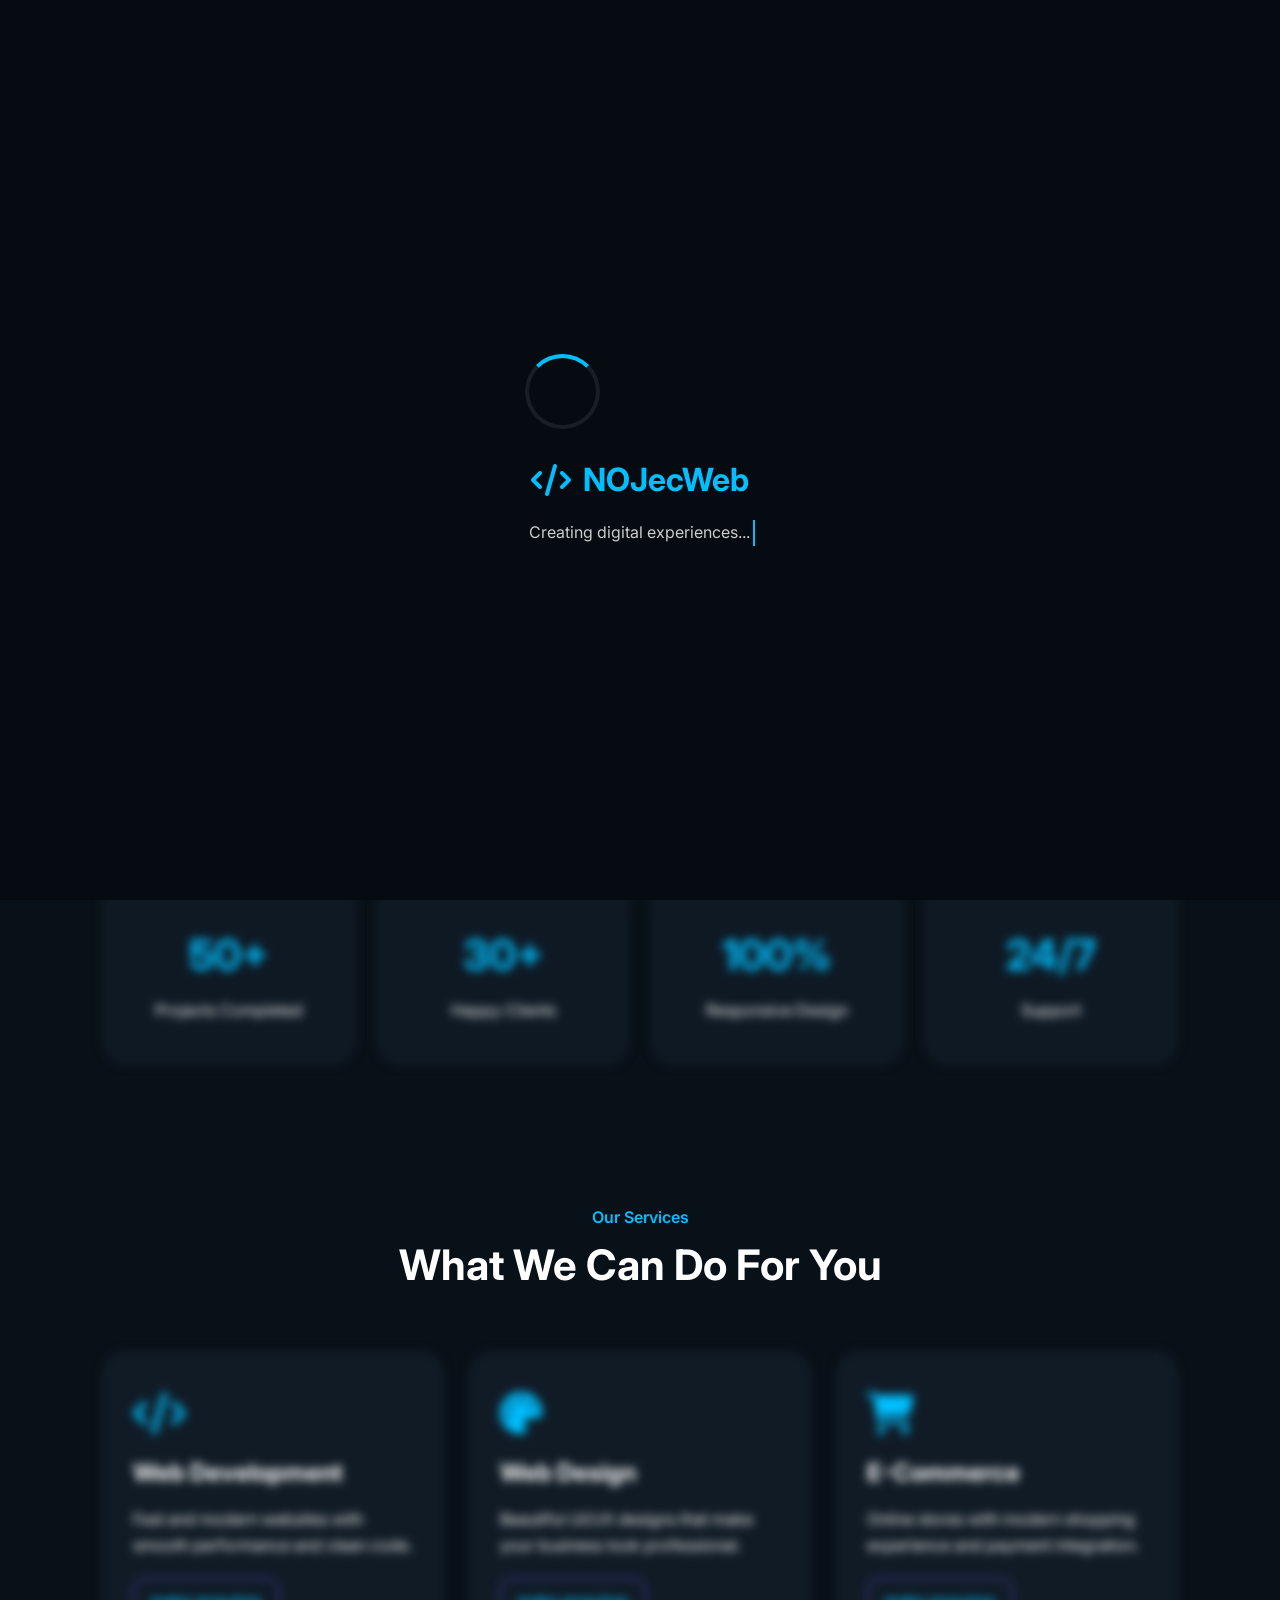
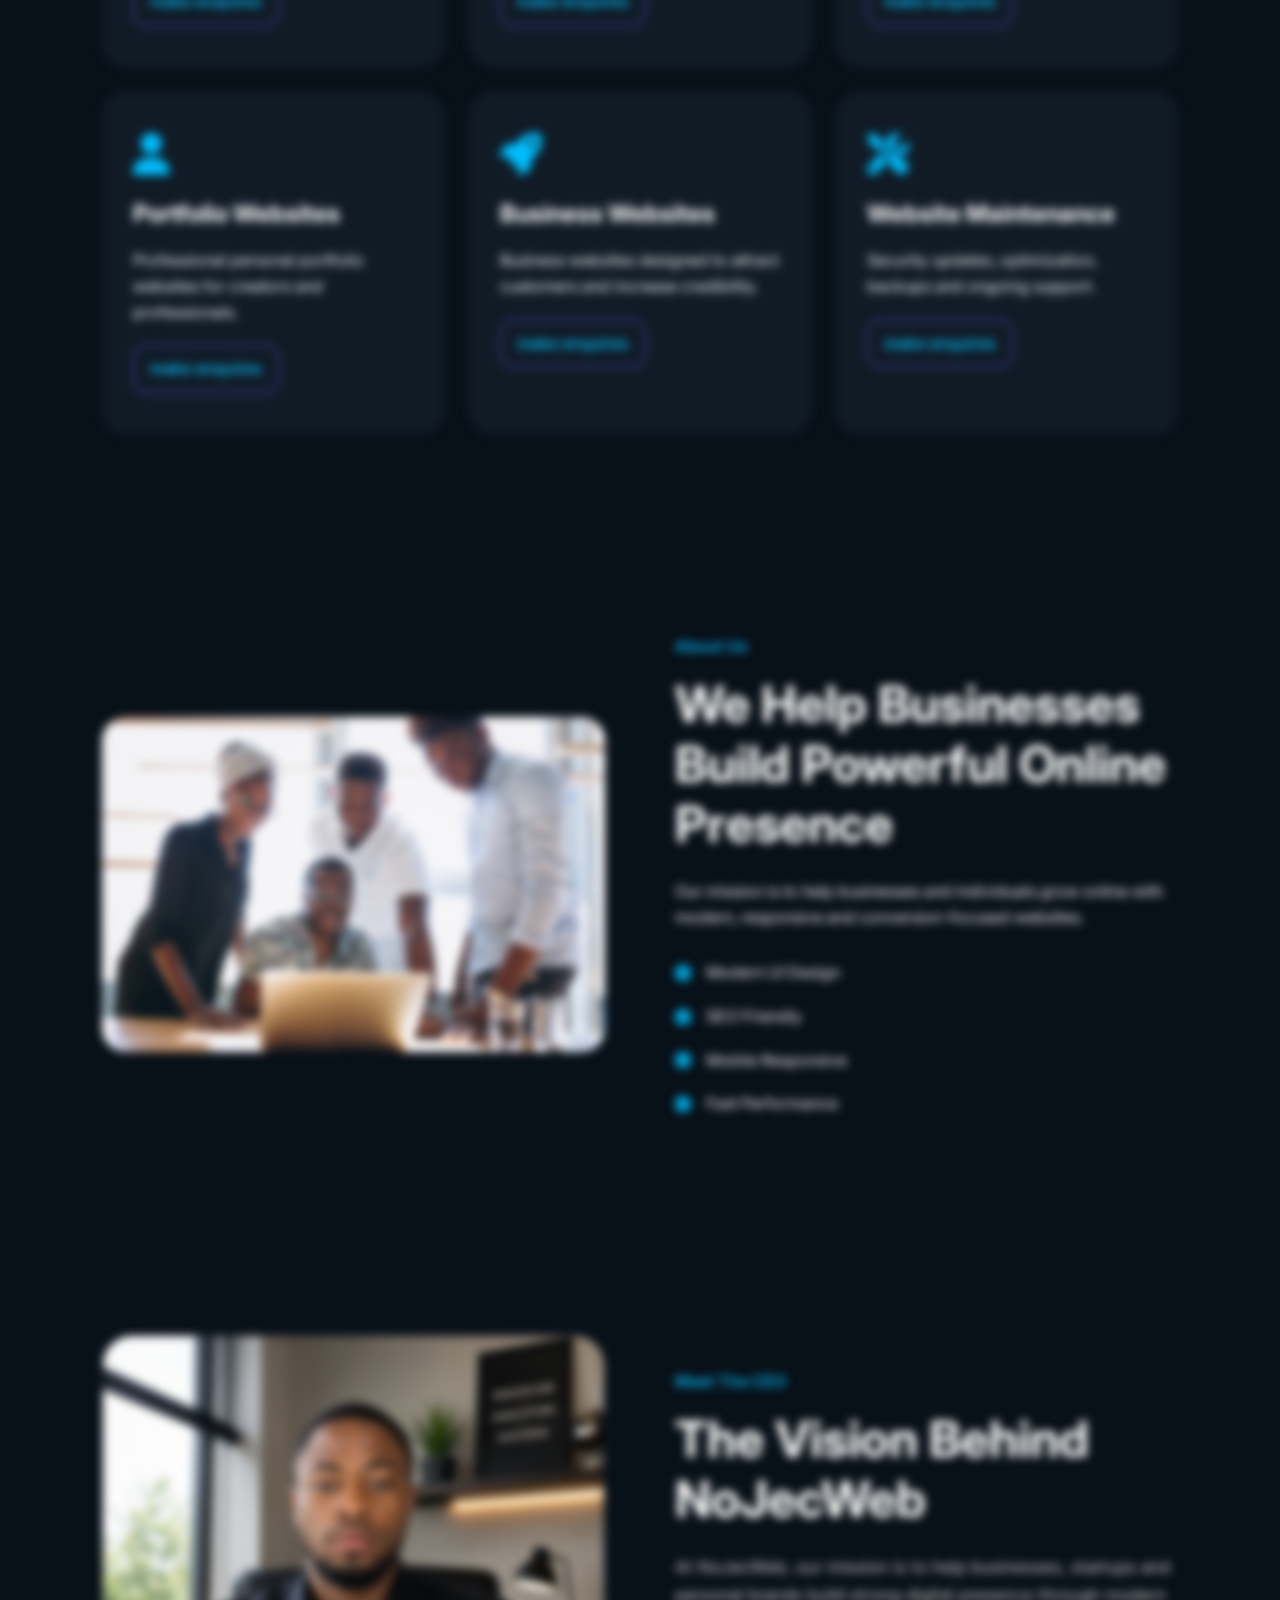
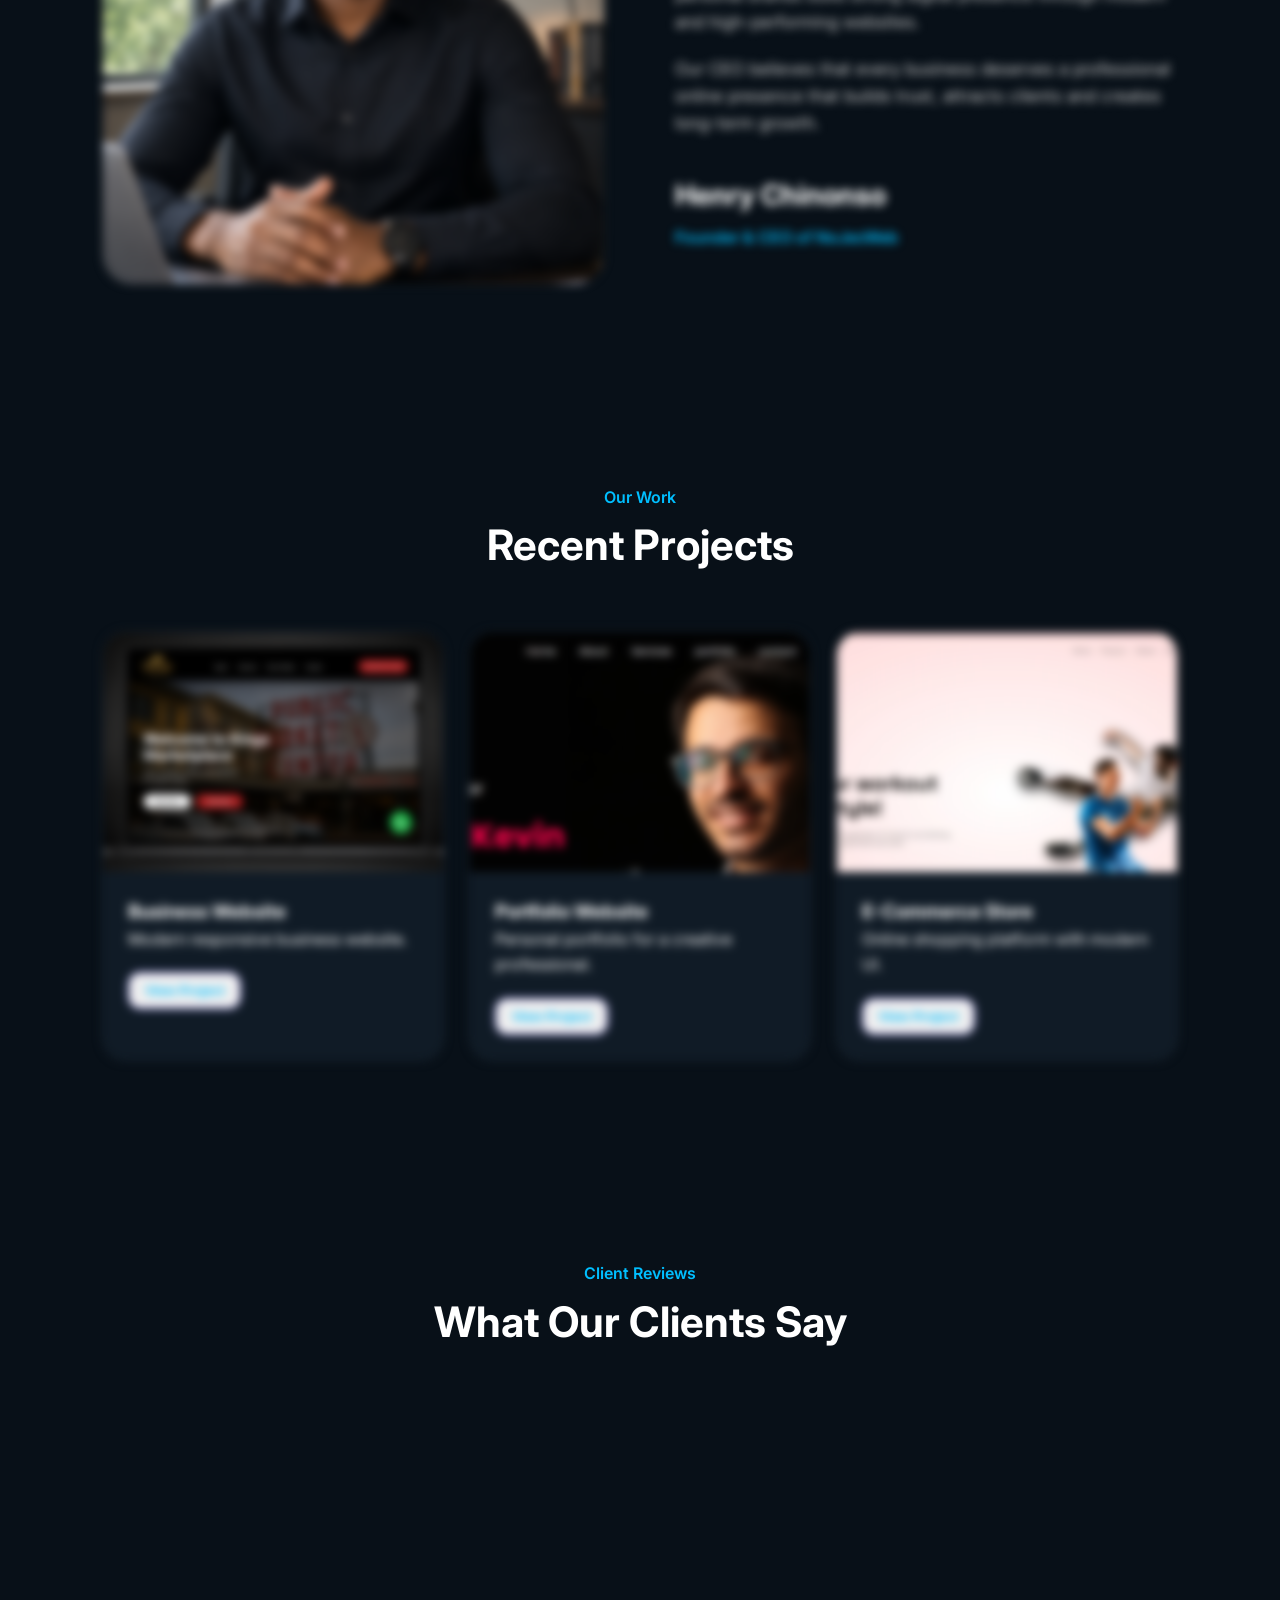
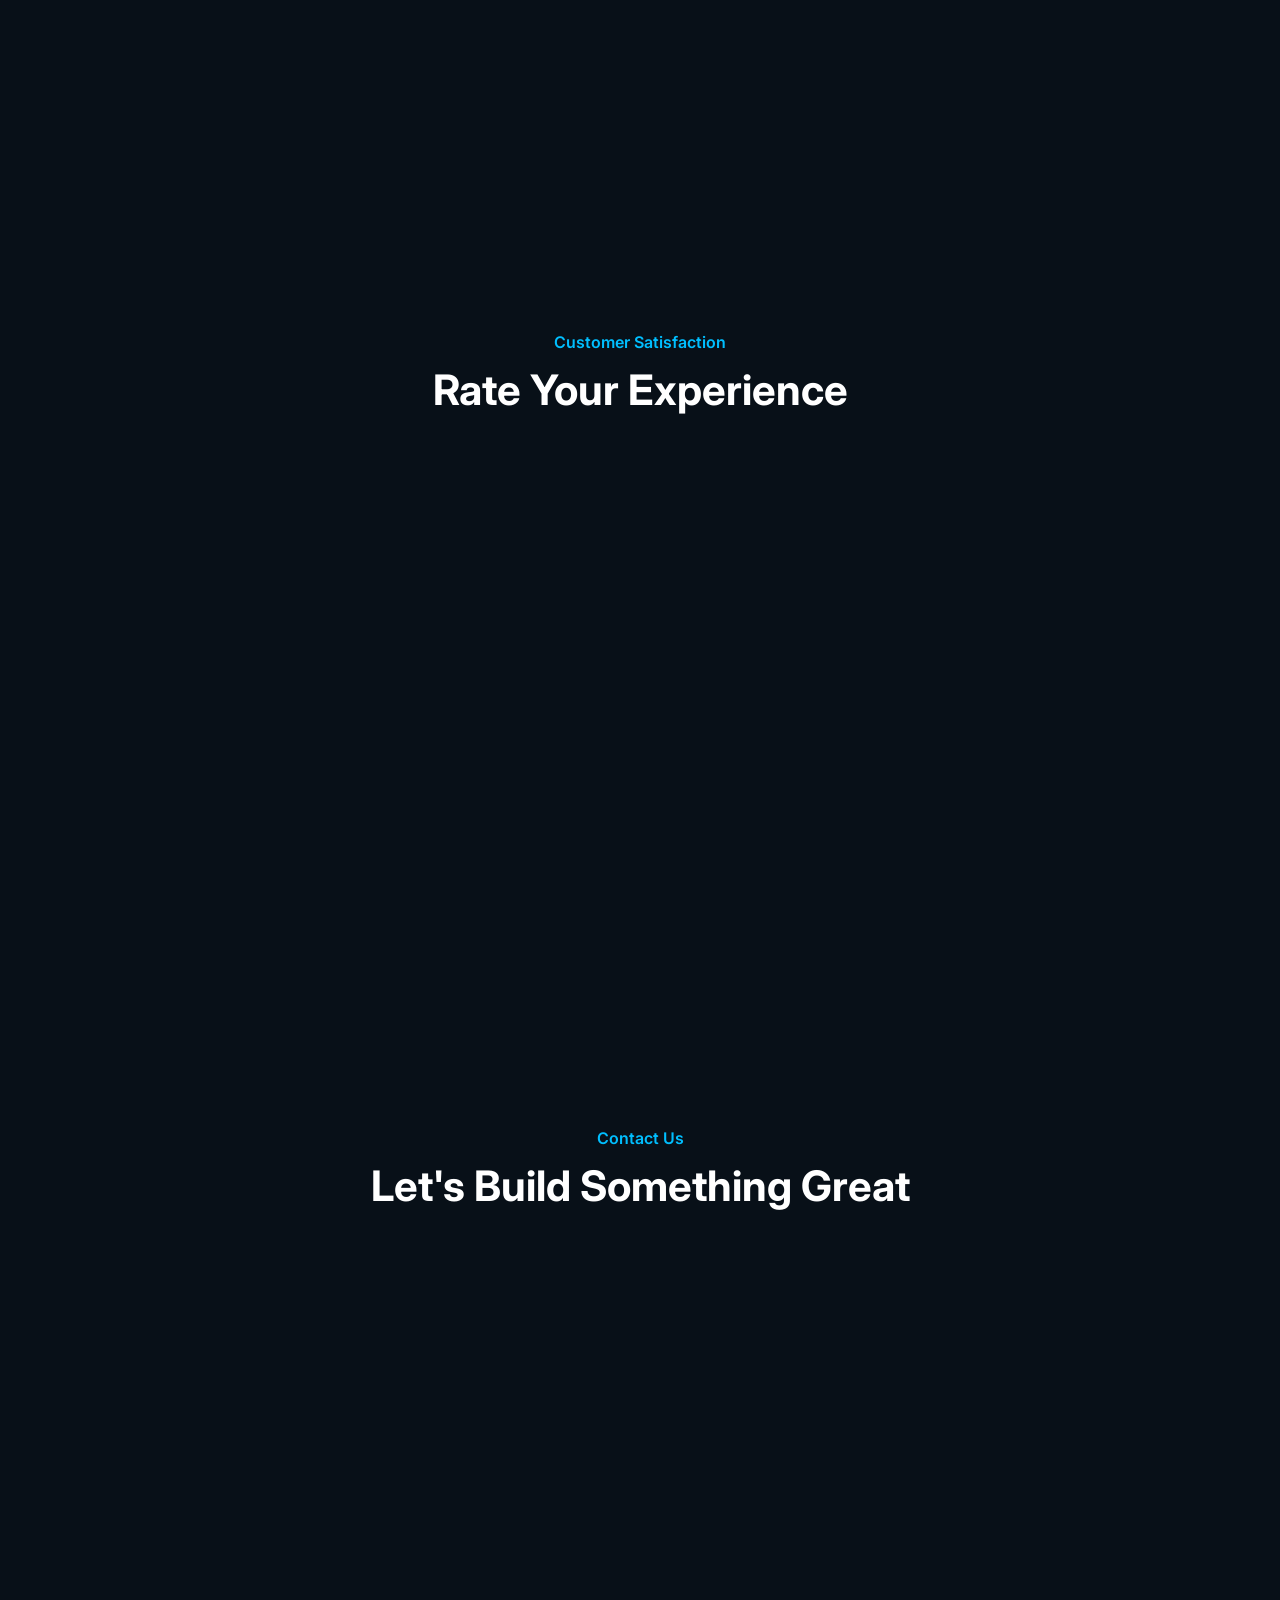
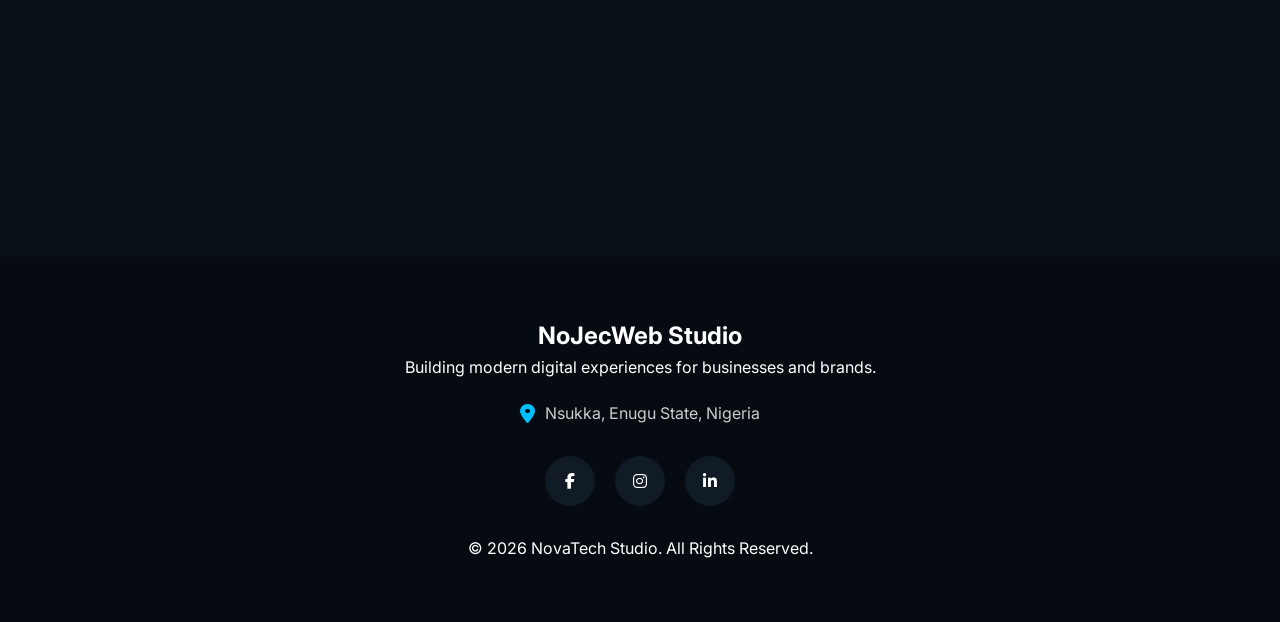
==== commit ec4f9db7: "Added Google verification" ====
--- a/index.html
+++ b/index.html
@@ -3,23 +3,15 @@
 
 <head>
 
-  <link
-rel="icon"
-type="image/x-icon"
-href="favicon.ico"
-/>
-
-<link
-rel="apple-touch-icon"
-href="apple-touch-icon.png"
-/>
+  <meta name="google-site-verification" content="_NzPKX3aF5LYOoMcb0eXMBD0dmekmwBgFO6QFi60RQs" />
+
+  <link rel="icon" type="image/x-icon" href="favicon.ico" />
+
+  <link rel="apple-touch-icon" href="apple-touch-icon.png" />
 
   <meta charset="UTF-8" />
 
-  <meta
-    name="viewport"
-    content="width=device-width, initial-scale=1.0"
-  />
+  <meta name="viewport" content="width=device-width, initial-scale=1.0" />
 
   <!-- PRIMARY SEO -->
 
@@ -27,14 +19,10 @@
     NOJEC WEB | Modern Web Design & Development Agency
   </title>
 
-  <meta
-    name="description"
-    content="NOJEC WEB builds modern, responsive, and professional websites for businesses, brands, startups, and individuals. We create websites that attract clients and grow businesses online."
-  />
-
-  <meta
-    name="keywords"
-    content="
+  <meta name="description"
+    content="NOJEC WEB builds modern, responsive, and professional websites for businesses, brands, startups, and individuals. We create websites that attract clients and grow businesses online." />
+
+  <meta name="keywords" content="
     Web Developer Nigeria,
     Website Design,
     Web Development,
@@ -45,100 +33,77 @@
     Modern Web Design,
     Frontend Developer,
     Responsive Website
-    "
-  />
-
-  <meta
-    name="author"
-    content="NOJEC WEB"
-  />
+    " />
+
+  <meta name="author" content="NOJEC WEB" />
 
   <!-- GOOGLE SEARCH -->
 
-  <meta
-    name="robots"
-    content="index, follow"
-  />
+  <meta name="robots" content="index, follow" />
 
   <!-- OPEN GRAPH (WHATSAPP & FACEBOOK SHARE) -->
 
-  <meta
-    property="og:title"
-    content="NOJEC WEB | Modern Web Design Agency"
-  />
-
-  <meta
-    property="og:description"
-    content="Professional websites that help businesses grow online."
-  />
-
-  <meta
-    property="og:image"
-    content="https://nojecwebb.netlify.app/preview.jpg"
-  />
-
-  <meta
-    property="og:url"
-    content="https://nojecwebb.netlify.app"
-  />
-
-  <meta
-    property="og:type"
-    content="website"
-  />
+  <meta property="og:title" content="NOJEC WEB | Modern Web Design Agency" />
+
+  <meta property="og:description" content="Professional websites that help businesses grow online." />
+
+  <meta property="og:image" content="https://nojecwebb.netlify.app/preview.jpg" />
+
+  <meta property="og:url" content="https://nojecwebb.netlify.app" />
+
+  <meta property="og:type" content="website" />
 
   <!-- TWITTER SEO -->
 
-  <meta
-    name="twitter:card"
-    content="summary_large_image"
-  />
-
-  <meta
-    name="twitter:title"
-    content="NOJEC WEB"
-  />
-
-  <meta
-    name="twitter:description"
-    content="Modern websites for businesses and brands."
-  />
+  <meta name="twitter:card" content="summary_large_image" />
+
+  <meta name="twitter:title" content="NOJEC WEB" />
+
+  <meta name="twitter:description" content="Modern websites for businesses and brands." />
 
   <!-- FAVICON -->
 
-  <link
-    rel="icon"
-    type="image/png"
-    href="favicon.png"
-  />
+  <link rel="icon" type="image/png" href="favicon.png" />
 
   <!-- GOOGLE FONT -->
 
-  <link rel="preconnect"
-    href="https://fonts.googleapis.com">
-
-  <link rel="preconnect"
-    href="https://fonts.gstatic.com"
-    crossorigin>
-
-  <link
-    href="https://fonts.googleapis.com/css2?family=Inter:wght@300;400;500;600;700;800&display=swap"
-    rel="stylesheet"
-  />
+  <link rel="preconnect" href="https://fonts.googleapis.com">
+
+  <link rel="preconnect" href="https://fonts.gstatic.com" crossorigin>
+
+  <link href="https://fonts.googleapis.com/css2?family=Inter:wght@300;400;500;600;700;800&display=swap"
+    rel="stylesheet" />
 
   <!-- FONT AWESOME -->
 
-  <link
-    rel="stylesheet"
-    href="https://cdnjs.cloudflare.com/ajax/libs/font-awesome/6.5.2/css/all.min.css"
-  />
+  <link rel="stylesheet" href="https://cdnjs.cloudflare.com/ajax/libs/font-awesome/6.5.2/css/all.min.css" />
 
   <!-- CSS -->
 
-  <link
-    rel="stylesheet"
-    href="style.css"
-  />
+  <link rel="stylesheet" href="style.css" />
+
+
+  <!-- SEO Preview Image -->
+
+  <meta property="og:title" content="NOJEC WEB STUDIO">
+
+  <meta property="og:description" content="Modern websites that grow your business.">
+
+  <meta property="og:image" content="preview.jpg">
+
+  <meta property="og:url" content="https://nojecwebb.netlify.app">
+
+  <meta property="og:type" content="website">
+
+  <!-- Twitter Preview -->
+
+  <meta name="twitter:card" content="summary_large_image">
+
+  <meta name="twitter:title" content="NOJEC WEB STUDIO">
+
+  <meta name="twitter:description" content="Modern websites that grow your business.">
+
+  <meta name="twitter:image" content="preview.jpg">
 
 </head>
 
@@ -888,6 +853,14 @@
       for businesses and brands.
     </p>
 
+    <a href="https://maps.google.com/?q=obukpa,Nsukka,Enugu,Nigeria" target="_blank" class="footer-location">
+
+      <i class="fa-solid fa-location-dot"></i>
+
+      <p>Nsukka, Enugu State, Nigeria</p>
+
+    </a>
+
     <div class="socials">
 
       <a href="https://facebook.com/" target="_blank">
--- a/style.css
+++ b/style.css
@@ -1208,3 +1208,39 @@
   z-index:5;
 }
 
+.footer-location{
+  display:flex;
+  justify-content:center;
+  align-items:center;
+  gap:10px;
+  margin-top:20px;
+  color:#ccc;
+  font-size:16px;
+}
+
+.footer-location i{
+  color:#00bfff;
+  font-size:20px;
+
+  animation:
+  locationBounce 2s infinite,
+  glowPulse 2s infinite;
+}
+
+@keyframes glowPulse{
+
+  0%{
+    text-shadow:0 0 0px #00bfff;
+  }
+
+  50%{
+    text-shadow:
+    0 0 10px #00bfff,
+    0 0 20px #00bfff;
+  }
+
+  100%{
+    text-shadow:0 0 0px #00bfff;
+  }
+
+}
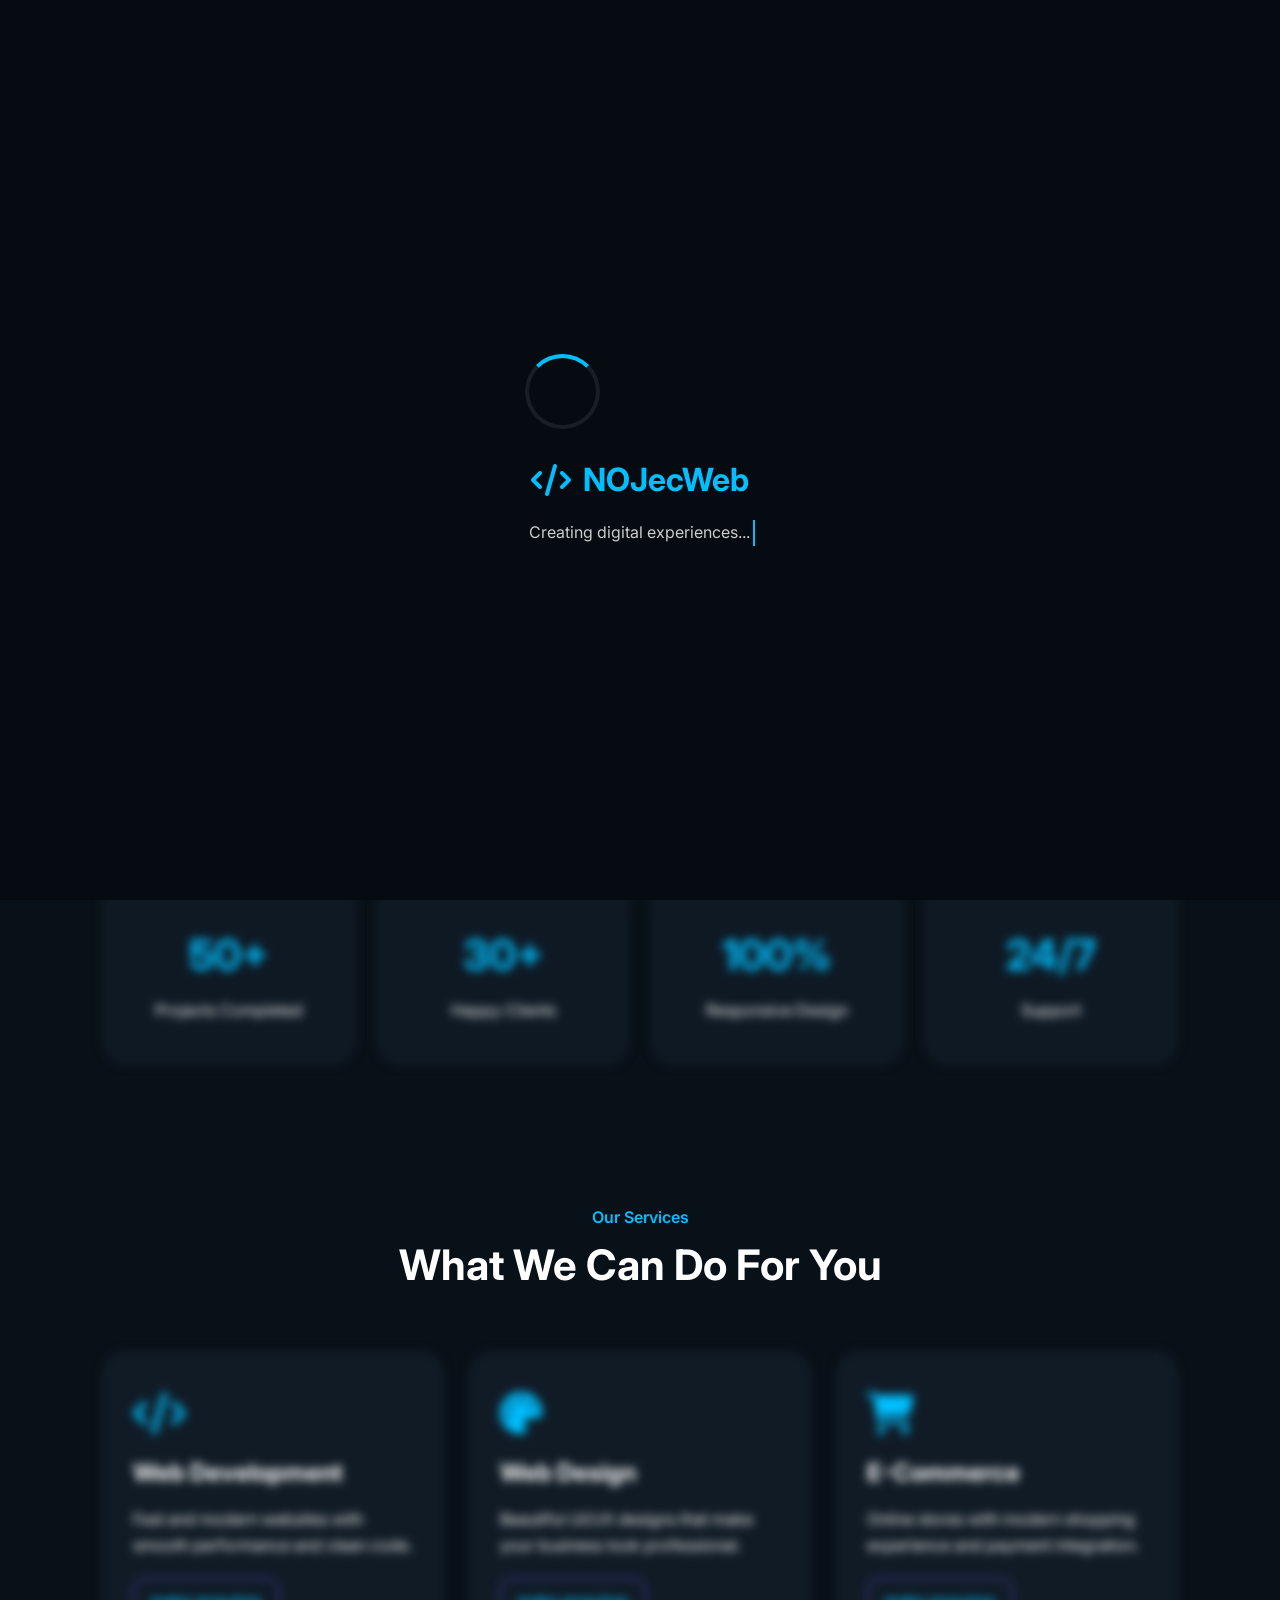
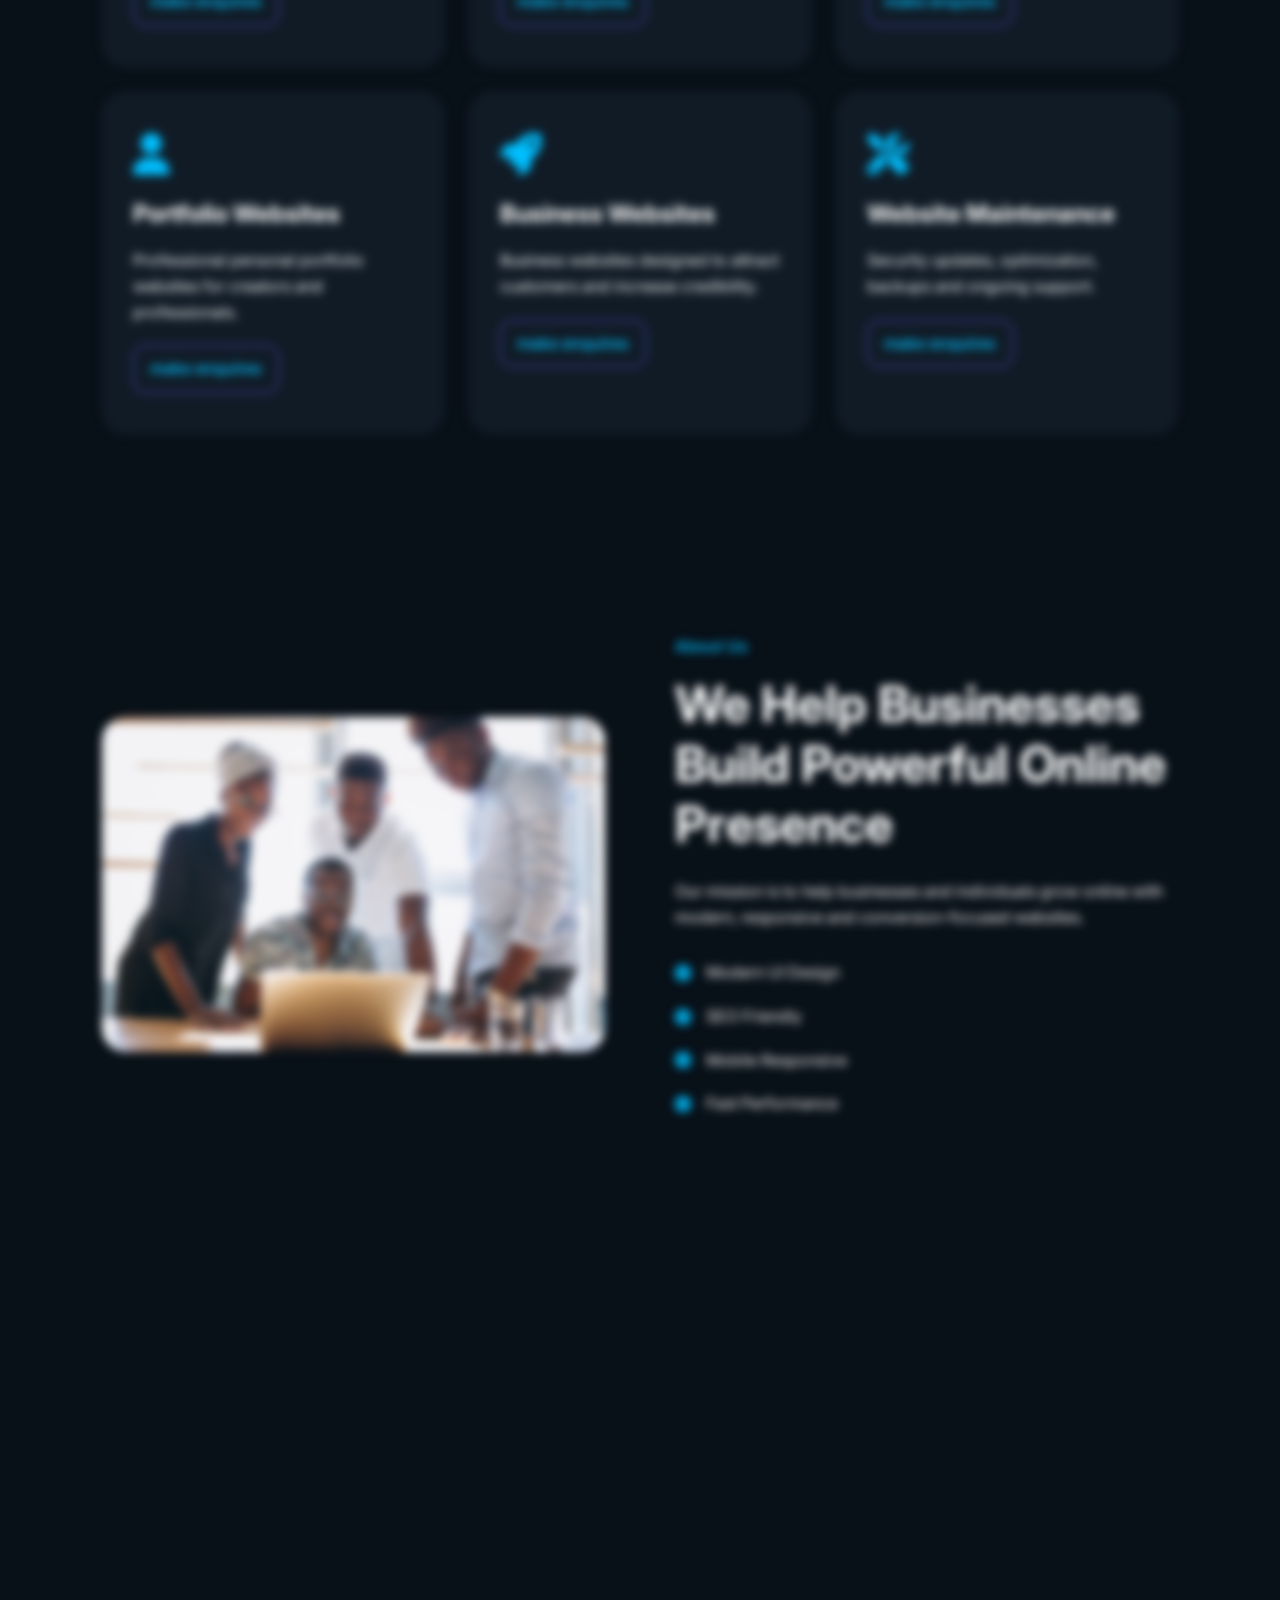
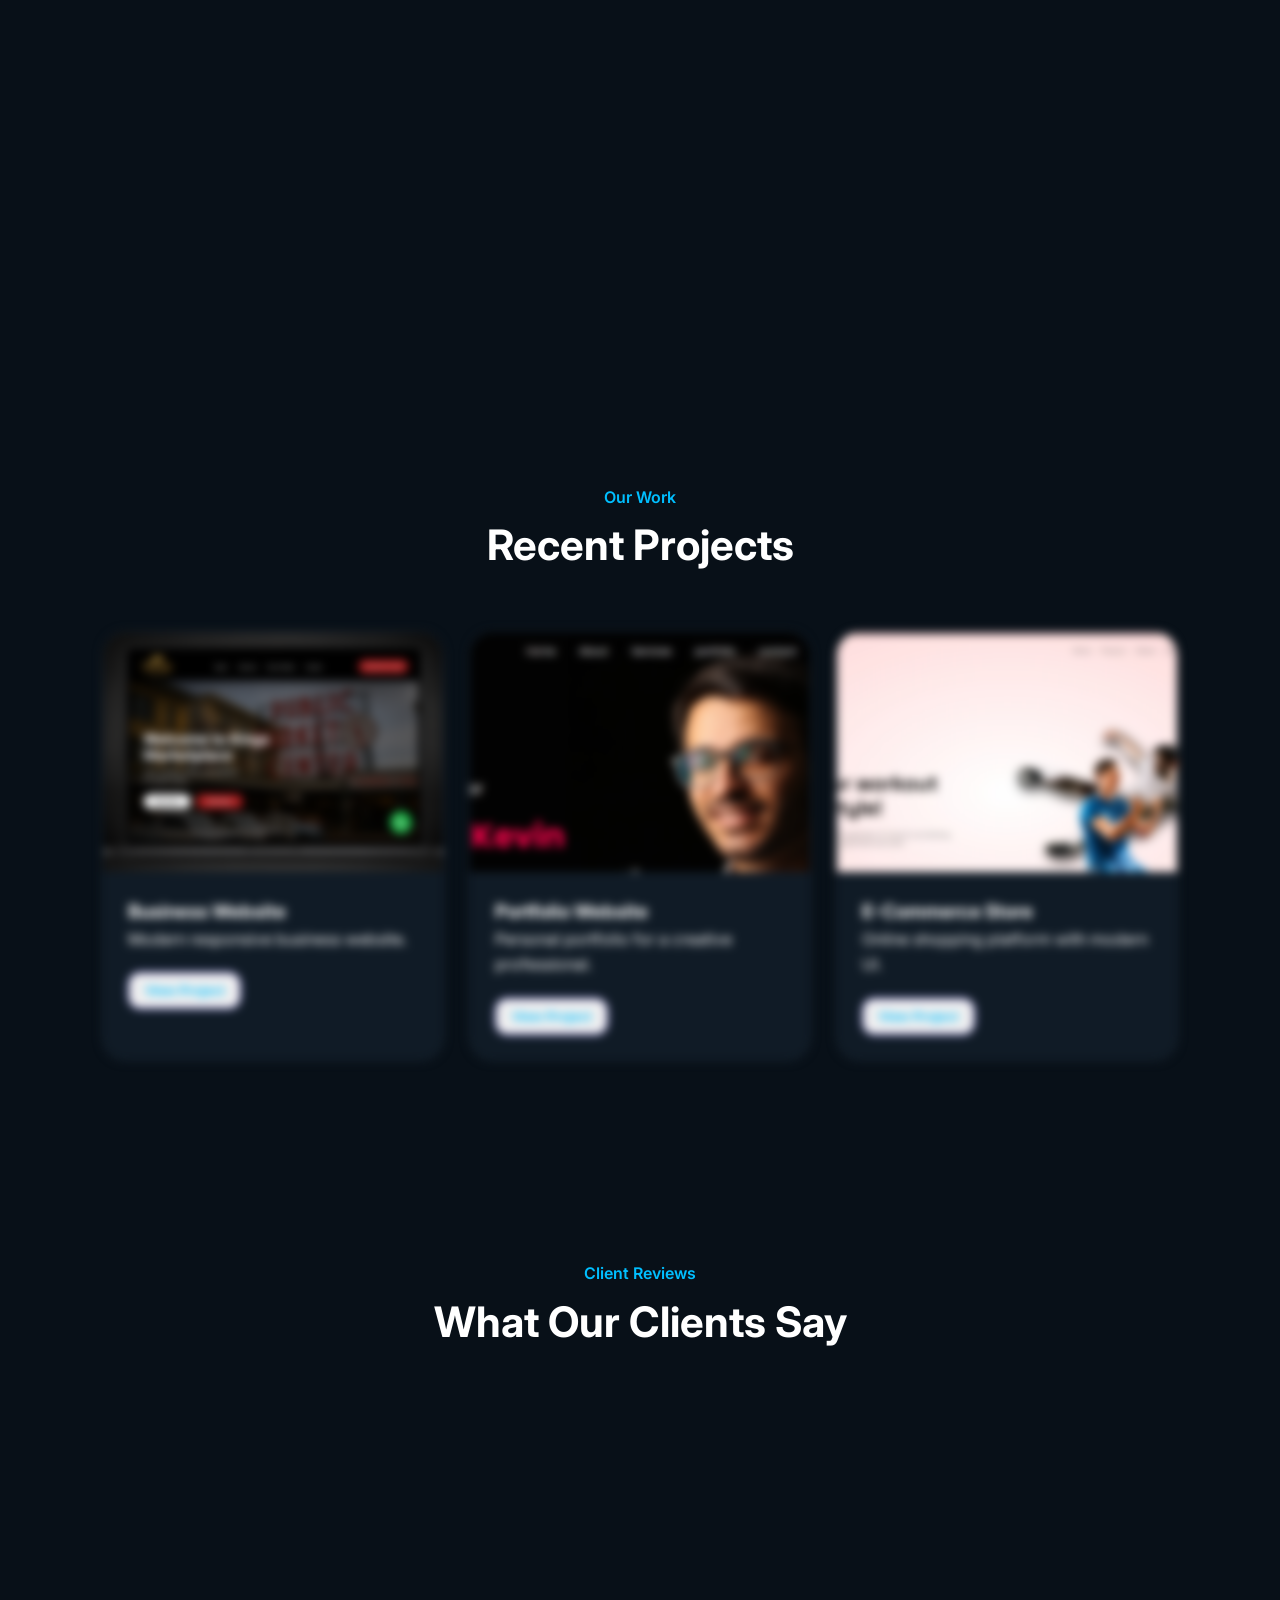
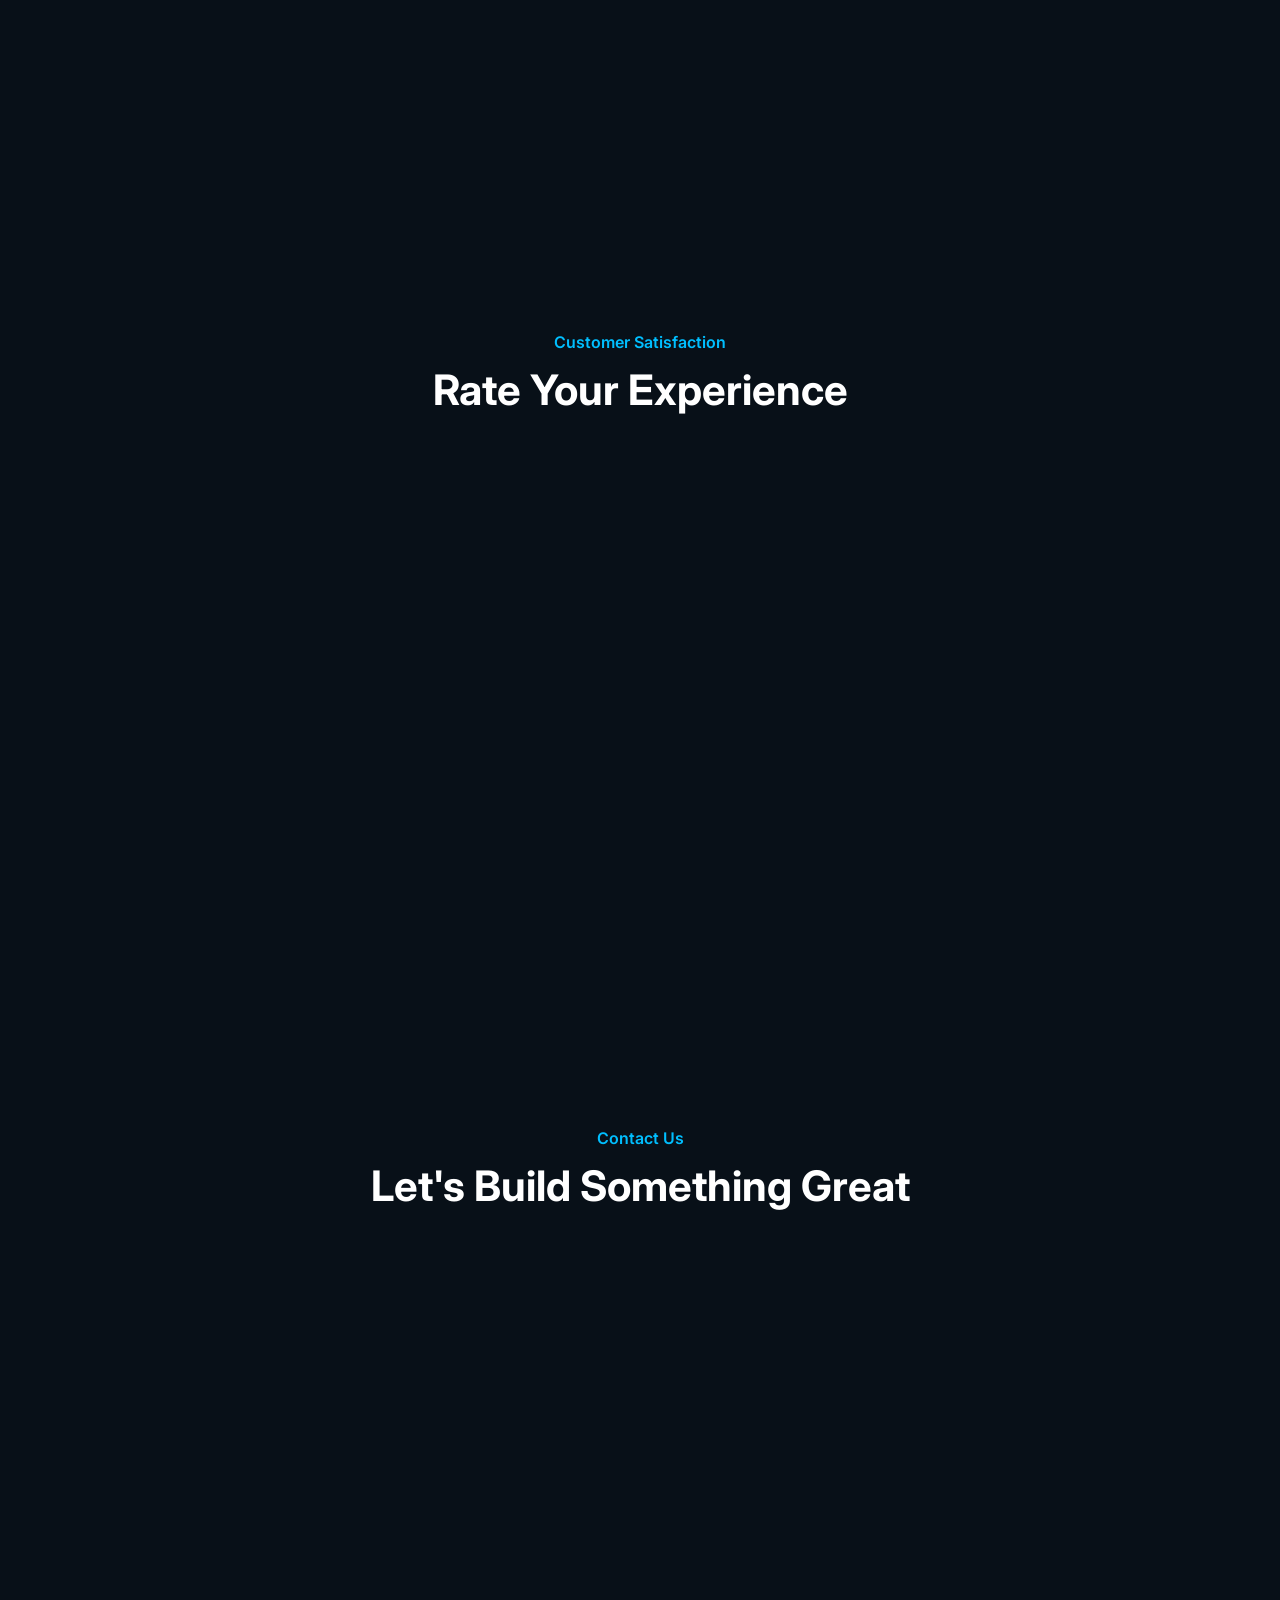
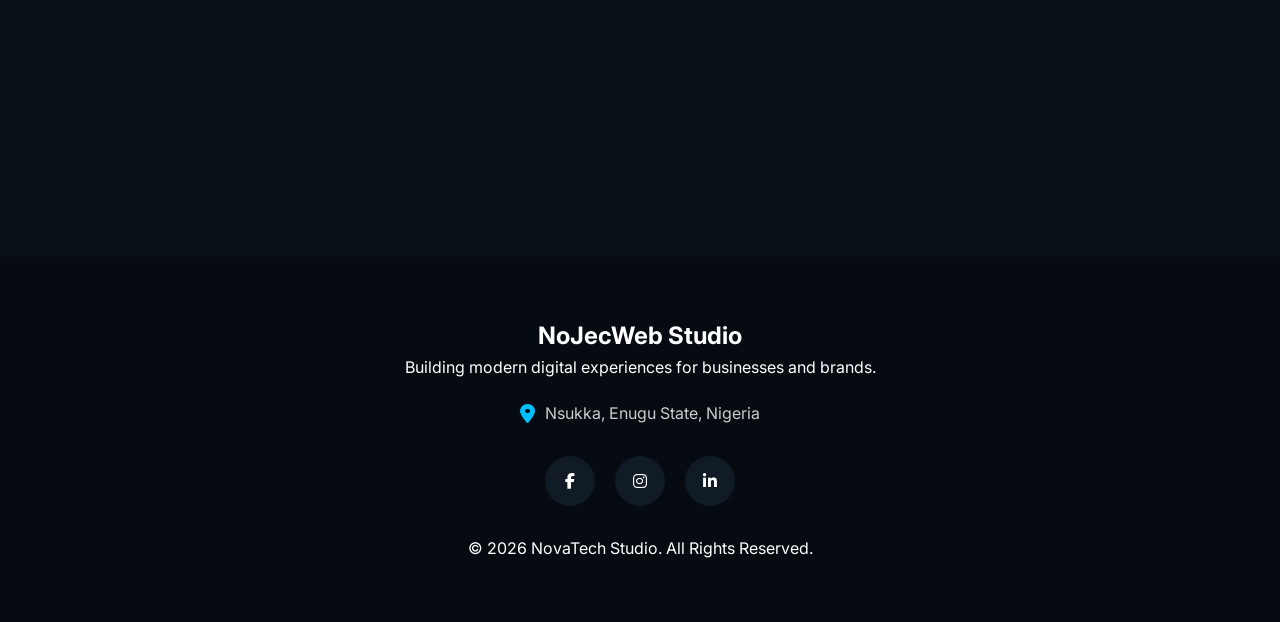
==== commit b084ff09: "Updated social preview image" ====
--- a/index.html
+++ b/index.html
@@ -47,7 +47,7 @@
 
   <meta property="og:description" content="Professional websites that help businesses grow online." />
 
-  <meta property="og:image" content="https://nojecwebb.netlify.app/preview.jpg" />
+  <meta property="og:image" content="https://nojecwebb.netlify.app/nojec-preview.jpg" />
 
   <meta property="og:url" content="https://nojecwebb.netlify.app" />
 
@@ -60,6 +60,7 @@
   <meta name="twitter:title" content="NOJEC WEB" />
 
   <meta name="twitter:description" content="Modern websites for businesses and brands." />
+  <meta property="og:image:width" content="1200" />
 
   <!-- FAVICON -->
 
@@ -85,15 +86,18 @@
 
   <!-- SEO Preview Image -->
 
+  <meta property="og:image" content="https://nojecwebb.netlify.app/nojec-preview.jpg?v=2" />
+
   <meta property="og:title" content="NOJEC WEB STUDIO">
 
   <meta property="og:description" content="Modern websites that grow your business.">
 
-  <meta property="og:image" content="preview.jpg">
+  <meta property="og:image" content="https://nojecwebb.netlify.app/nojec-preview.jpg">
 
   <meta property="og:url" content="https://nojecwebb.netlify.app">
 
   <meta property="og:type" content="website">
+  <meta property="og:image:width" content="1200" />
 
   <!-- Twitter Preview -->
 
@@ -103,7 +107,8 @@
 
   <meta name="twitter:description" content="Modern websites that grow your business.">
 
-  <meta name="twitter:image" content="preview.jpg">
+  <meta name="twitter:image" content="https://nojecwebb.netlify.app/nojec-preview.jpg">
+  <meta property="og:image:width" content="1200" />
 
 </head>
 
